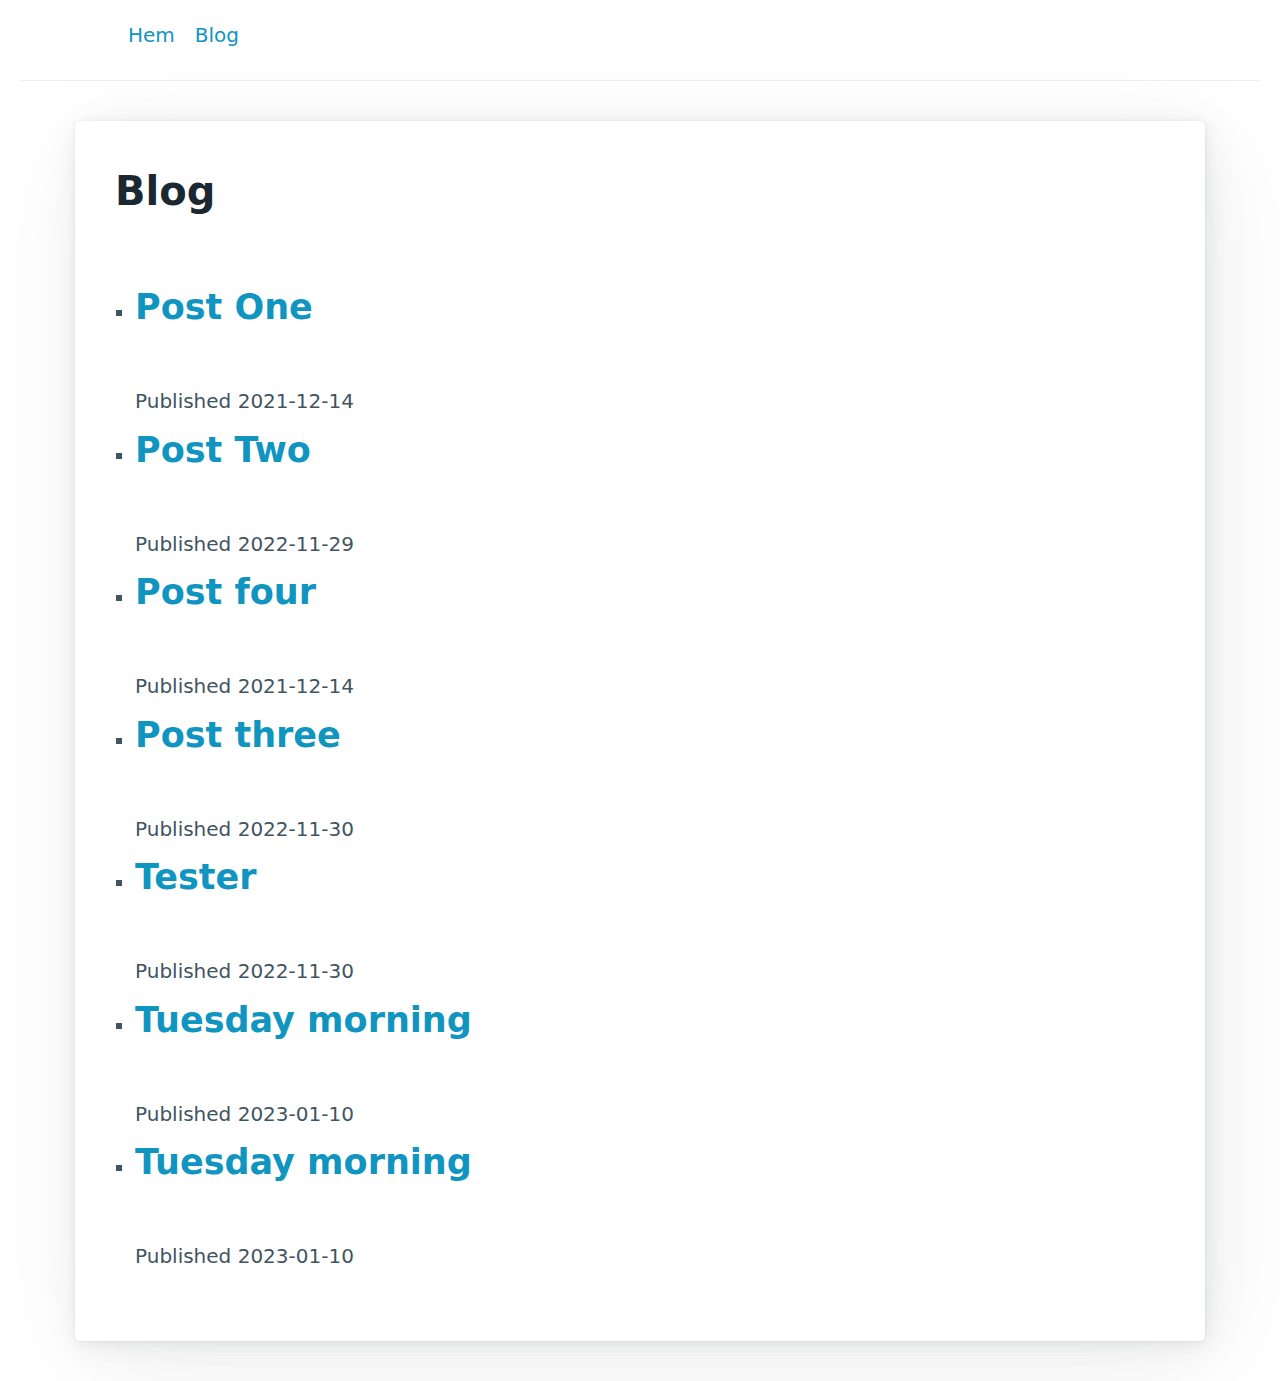
==== devblog.html @ b79d14ad "Deploying to gh-pages from @ Wabuuuu/Wabuuu@6d0a68a2edd0de5116f8c8593ff0d94d39f0c366 🚀" ====
<!DOCTYPE html>
<html lang="en">
	<head>
		<meta charset="utf-8" />
		<link rel="icon" href="./favicon.png" />
		<meta name="viewport" content="width=device-width" />
		<meta http-equiv="content-security-policy" content="">
		<link href="./_app/immutable/assets/_layout-8003c18b.css" rel="stylesheet">
		<link rel="modulepreload" href="./_app/immutable/start-99fe7136.js">
		<link rel="modulepreload" href="./_app/immutable/chunks/index-efcbbb00.js">
		<link rel="modulepreload" href="./_app/immutable/chunks/singletons-08392291.js">
		<link rel="modulepreload" href="./_app/immutable/chunks/preload-helper-41c905a7.js">
		<link rel="modulepreload" href="./_app/immutable/components/pages/_layout.svelte-f6925622.js">
		<link rel="modulepreload" href="./_app/immutable/modules/pages/_layout.js-9cbb603b.js">
		<link rel="modulepreload" href="./_app/immutable/chunks/_layout-da46b06b.js">
		<link rel="modulepreload" href="./_app/immutable/components/pages/devblog/_page.svelte-68536e87.js">
		<link rel="modulepreload" href="./_app/immutable/modules/pages/devblog/_page.js-4b271f59.js">
		<link rel="modulepreload" href="./_app/immutable/chunks/_page-80848ead.js"><!-- HEAD_svelte-1lc4dl3_START --><link rel="stylesheet" href="/pico.min.css"><style>nav {
      margin-left: 10%;
      margin-right: 10%;
    }
  </style><!-- HEAD_svelte-1lc4dl3_END -->
	</head>
	<body>
		<div style="display: contents">




<nav><ul><li><a href="/">Hem</a></li>
    <li><a href="/devblog">Blog</a></li></ul></nav>

<main class="container-fluid"><hr>

  <main class="container"><article><h1>Blog</h1>
  
  <ul><li><h2><a href="/devblog/1">Post One
          </a></h2>
        Published 2021-12-14
      </li><li><h2><a href="/devblog/2">Post Two
          </a></h2>
        Published 2022-11-29
      </li><li><h2><a href="/devblog/3">Post four
          </a></h2>
        Published 2021-12-14
      </li><li><h2><a href="/devblog/test">Post three
          </a></h2>
        Published 2022-11-30
      </li><li><h2><a href="/devblog/tester">Tester
          </a></h2>
        Published 2022-11-30
      </li><li><h2><a href="/devblog/tue_10_jan">Tuesday morning
          </a></h2>
        Published 2023-01-10
      </li><li><h2><a href="/devblog/tuesday_morning_10_jan">Tuesday morning
          </a></h2>
        Published 2023-01-10
      </li></ul></article></main></main>


		<script type="module" data-sveltekit-hydrate="132dlnh">
			import { start } from "./_app/immutable/start-99fe7136.js";

			start({
				env: {},
				paths: {"base":"","assets":""},
				target: document.querySelector('[data-sveltekit-hydrate="132dlnh"]').parentNode,
				version: "1673353065762",
				hydrate: {
					node_ids: [0, 3],
					data: [null,null],
					form: null
				}
			});
		</script>
	<script type="application/json" data-sveltekit-fetched data-url="/api/posts">{"status":200,"statusText":"","headers":{},"body":"[{\"meta\":{\"title\":\"Post One\",\"date\":\"2021-12-14\"},\"path\":\"1\"},{\"meta\":{\"title\":\"Post Two\",\"date\":\"2022-11-29\",\"count\":25,\"color\":\"cadetblue\",\"list\":[1,2,3,4,\"boo\"]},\"path\":\"2\"},{\"meta\":{\"title\":\"Post four\",\"date\":\"2021-12-14\"},\"path\":\"3\"},{\"meta\":{\"title\":\"Post three\",\"date\":\"2022-11-30\"},\"path\":\"test\"},{\"meta\":{\"title\":\"Tester\",\"date\":\"2022-11-30\"},\"path\":\"tester\"},{\"meta\":{\"title\":\"Tuesday morning\",\"date\":\"2023-01-10\"},\"path\":\"tue_10_jan\"},{\"meta\":{\"title\":\"Tuesday morning\",\"date\":\"2023-01-10\"},\"path\":\"tuesday_morning_10_jan\"}]"}</script></div>
	</body>
</html>
---- _app/immutable/assets/_layout-8003c18b.css ----
code[class*=language-],pre[class*=language-]{background:hsl(220,13%,18%);color:#abb2bf;text-shadow:0 1px rgba(0,0,0,.3);font-family:Fira Code,Fira Mono,Menlo,Consolas,DejaVu Sans Mono,monospace;direction:ltr;text-align:left;white-space:pre;word-spacing:normal;word-break:normal;line-height:1.5;-moz-tab-size:2;-o-tab-size:2;tab-size:2;-webkit-hyphens:none;-moz-hyphens:none;-ms-hyphens:none;hyphens:none}code[class*=language-]::-moz-selection,code[class*=language-] *::-moz-selection,pre[class*=language-] *::-moz-selection{background:hsl(220,13%,28%);color:inherit;text-shadow:none}code[class*=language-]::selection,code[class*=language-] *::selection,pre[class*=language-] *::selection{background:hsl(220,13%,28%);color:inherit;text-shadow:none}pre[class*=language-]{padding:1em;margin:.5em 0;overflow:auto;border-radius:.3em}:not(pre)>code[class*=language-]{padding:.2em .3em;border-radius:.3em;white-space:normal}@media print{code[class*=language-],pre[class*=language-]{text-shadow:none}}.token.comment,.token.prolog,.token.cdata{color:#5c6370}.token.doctype,.token.punctuation,.token.entity{color:#abb2bf}.token.attr-name,.token.class-name,.token.boolean,.token.constant,.token.number,.token.atrule{color:#d19a66}.token.keyword{color:#c678dd}.token.property,.token.tag,.token.symbol,.token.deleted,.token.important{color:#e06c75}.token.selector,.token.string,.token.char,.token.builtin,.token.inserted,.token.regex,.token.attr-value,.token.attr-value>.token.punctuation{color:#98c379}.token.variable,.token.operator,.token.function{color:#61afef}.token.url{color:#56b6c2}.token.attr-value>.token.punctuation.attr-equals,.token.special-attr>.token.attr-value>.token.value.css{color:#abb2bf}.language-css .token.selector{color:#e06c75}.language-css .token.property{color:#abb2bf}.language-css .token.function,.language-css .token.url>.token.function{color:#56b6c2}.language-css .token.url>.token.string.url{color:#98c379}.language-css .token.important,.language-css .token.atrule .token.rule,.language-javascript .token.operator{color:#c678dd}.language-javascript .token.template-string>.token.interpolation>.token.interpolation-punctuation.punctuation{color:#be5046}.language-json .token.operator{color:#abb2bf}.language-json .token.null.keyword{color:#d19a66}.language-markdown .token.url,.language-markdown .token.url>.token.operator,.language-markdown .token.url-reference.url>.token.string{color:#abb2bf}.language-markdown .token.url>.token.content{color:#61afef}.language-markdown .token.url>.token.url,.language-markdown .token.url-reference.url{color:#56b6c2}.language-markdown .token.blockquote.punctuation,.language-markdown .token.hr.punctuation{color:#5c6370;font-style:italic}.language-markdown .token.code-snippet{color:#98c379}.language-markdown .token.bold .token.content{color:#d19a66}.language-markdown .token.italic .token.content{color:#c678dd}.language-markdown .token.strike .token.content,.language-markdown .token.strike .token.punctuation,.language-markdown .token.list.punctuation,.language-markdown .token.title.important>.token.punctuation{color:#e06c75}.token.bold{font-weight:700}.token.comment,.token.italic{font-style:italic}.token.entity{cursor:help}.token.namespace{opacity:.8}.token.token.tab:not(:empty):before,.token.token.cr:before,.token.token.lf:before,.token.token.space:before{color:#abb2bf26;text-shadow:none}div.code-toolbar>.toolbar.toolbar>.toolbar-item{margin-right:.4em}div.code-toolbar>.toolbar.toolbar>.toolbar-item>button,div.code-toolbar>.toolbar.toolbar>.toolbar-item>a,div.code-toolbar>.toolbar.toolbar>.toolbar-item>span{background:hsl(220,13%,26%);color:#828997;padding:.1em .4em;border-radius:.3em}div.code-toolbar>.toolbar.toolbar>.toolbar-item>button:hover,div.code-toolbar>.toolbar.toolbar>.toolbar-item>button:focus,div.code-toolbar>.toolbar.toolbar>.toolbar-item>a:hover,div.code-toolbar>.toolbar.toolbar>.toolbar-item>a:focus,div.code-toolbar>.toolbar.toolbar>.toolbar-item>span:hover,div.code-toolbar>.toolbar.toolbar>.toolbar-item>span:focus{background:hsl(220,13%,28%);color:#abb2bf}.line-highlight.line-highlight{background:hsla(220,100%,80%,.04)}.line-highlight.line-highlight:before,.line-highlight.line-highlight[data-end]:after{background:hsl(220,13%,26%);color:#abb2bf;padding:.1em .6em;border-radius:.3em;box-shadow:0 2px #0003}pre[id].linkable-line-numbers.linkable-line-numbers span.line-numbers-rows>span:hover:before{background-color:#99bbff0a}.line-numbers.line-numbers .line-numbers-rows,.command-line .command-line-prompt{border-right-color:#abb2bf26}.line-numbers .line-numbers-rows>span:before,.command-line .command-line-prompt>span:before{color:#636d83}.rainbow-braces .token.token.punctuation.brace-level-1,.rainbow-braces .token.token.punctuation.brace-level-5,.rainbow-braces .token.token.punctuation.brace-level-9{color:#e06c75}.rainbow-braces .token.token.punctuation.brace-level-2,.rainbow-braces .token.token.punctuation.brace-level-6,.rainbow-braces .token.token.punctuation.brace-level-10{color:#98c379}.rainbow-braces .token.token.punctuation.brace-level-3,.rainbow-braces .token.token.punctuation.brace-level-7,.rainbow-braces .token.token.punctuation.brace-level-11{color:#61afef}.rainbow-braces .token.token.punctuation.brace-level-4,.rainbow-braces .token.token.punctuation.brace-level-8,.rainbow-braces .token.token.punctuation.brace-level-12{color:#c678dd}pre.diff-highlight>code .token.token.deleted:not(.prefix),pre>code.diff-highlight .token.token.deleted:not(.prefix){background-color:#ff526626}pre.diff-highlight>code .token.token.deleted:not(.prefix)::-moz-selection,pre.diff-highlight>code .token.token.deleted:not(.prefix) *::-moz-selection,pre>code.diff-highlight .token.token.deleted:not(.prefix)::-moz-selection,pre>code.diff-highlight .token.token.deleted:not(.prefix) *::-moz-selection{background-color:#fb566940}pre.diff-highlight>code .token.token.deleted:not(.prefix)::selection,pre.diff-highlight>code .token.token.deleted:not(.prefix) *::selection,pre>code.diff-highlight .token.token.deleted:not(.prefix)::selection,pre>code.diff-highlight .token.token.deleted:not(.prefix) *::selection{background-color:#fb566940}pre.diff-highlight>code .token.token.inserted:not(.prefix),pre>code.diff-highlight .token.token.inserted:not(.prefix){background-color:#1aff5b26}pre.diff-highlight>code .token.token.inserted:not(.prefix)::-moz-selection,pre.diff-highlight>code .token.token.inserted:not(.prefix) *::-moz-selection,pre>code.diff-highlight .token.token.inserted:not(.prefix)::-moz-selection,pre>code.diff-highlight .token.token.inserted:not(.prefix) *::-moz-selection{background-color:#38e06240}pre.diff-highlight>code .token.token.inserted:not(.prefix)::selection,pre.diff-highlight>code .token.token.inserted:not(.prefix) *::selection,pre>code.diff-highlight .token.token.inserted:not(.prefix)::selection,pre>code.diff-highlight .token.token.inserted:not(.prefix) *::selection{background-color:#38e06240}.prism-previewer.prism-previewer:before,.prism-previewer-gradient.prism-previewer-gradient div{border-color:#262931}.prism-previewer-color.prism-previewer-color:before,.prism-previewer-gradient.prism-previewer-gradient div,.prism-previewer-easing.prism-previewer-easing:before{border-radius:.3em}.prism-previewer.prism-previewer:after{border-top-color:#262931}.prism-previewer-flipped.prism-previewer-flipped.after{border-bottom-color:#262931}.prism-previewer-angle.prism-previewer-angle:before,.prism-previewer-time.prism-previewer-time:before,.prism-previewer-easing.prism-previewer-easing{background:hsl(219,13%,22%)}.prism-previewer-angle.prism-previewer-angle circle,.prism-previewer-time.prism-previewer-time circle{stroke:#abb2bf;stroke-opacity:1}.prism-previewer-easing.prism-previewer-easing circle,.prism-previewer-easing.prism-previewer-easing path,.prism-previewer-easing.prism-previewer-easing line{stroke:#abb2bf}.prism-previewer-easing.prism-previewer-easing circle{fill:transparent}
---- pico.min.css ----
@charset "UTF-8";/*!
 * Pico.css v1.5.6 (https://picocss.com)
 * Copyright 2019-2022 - Licensed under MIT
 */:root{--font-family:system-ui,-apple-system,"Segoe UI","Roboto","Ubuntu","Cantarell","Noto Sans",sans-serif,"Apple Color Emoji","Segoe UI Emoji","Segoe UI Symbol","Noto Color Emoji";--line-height:1.5;--font-weight:400;--font-size:16px;--border-radius:0.25rem;--border-width:1px;--outline-width:3px;--spacing:1rem;--typography-spacing-vertical:1.5rem;--block-spacing-vertical:calc(var(--spacing) * 2);--block-spacing-horizontal:var(--spacing);--grid-spacing-vertical:0;--grid-spacing-horizontal:var(--spacing);--form-element-spacing-vertical:0.75rem;--form-element-spacing-horizontal:1rem;--nav-element-spacing-vertical:1rem;--nav-element-spacing-horizontal:0.5rem;--nav-link-spacing-vertical:0.5rem;--nav-link-spacing-horizontal:0.5rem;--form-label-font-weight:var(--font-weight);--transition:0.2s ease-in-out;--modal-overlay-backdrop-filter:blur(0.25rem)}@media (min-width:576px){:root{--font-size:17px}}@media (min-width:768px){:root{--font-size:18px}}@media (min-width:992px){:root{--font-size:19px}}@media (min-width:1200px){:root{--font-size:20px}}@media (min-width:576px){body>footer,body>header,body>main,section{--block-spacing-vertical:calc(var(--spacing) * 2.5)}}@media (min-width:768px){body>footer,body>header,body>main,section{--block-spacing-vertical:calc(var(--spacing) * 3)}}@media (min-width:992px){body>footer,body>header,body>main,section{--block-spacing-vertical:calc(var(--spacing) * 3.5)}}@media (min-width:1200px){body>footer,body>header,body>main,section{--block-spacing-vertical:calc(var(--spacing) * 4)}}@media (min-width:576px){article{--block-spacing-horizontal:calc(var(--spacing) * 1.25)}}@media (min-width:768px){article{--block-spacing-horizontal:calc(var(--spacing) * 1.5)}}@media (min-width:992px){article{--block-spacing-horizontal:calc(var(--spacing) * 1.75)}}@media (min-width:1200px){article{--block-spacing-horizontal:calc(var(--spacing) * 2)}}dialog>article{--block-spacing-vertical:calc(var(--spacing) * 2);--block-spacing-horizontal:var(--spacing)}@media (min-width:576px){dialog>article{--block-spacing-vertical:calc(var(--spacing) * 2.5);--block-spacing-horizontal:calc(var(--spacing) * 1.25)}}@media (min-width:768px){dialog>article{--block-spacing-vertical:calc(var(--spacing) * 3);--block-spacing-horizontal:calc(var(--spacing) * 1.5)}}a{--text-decoration:none}a.contrast,a.secondary{--text-decoration:underline}small{--font-size:0.875em}h1,h2,h3,h4,h5,h6{--font-weight:700}h1{--font-size:2rem;--typography-spacing-vertical:3rem}h2{--font-size:1.75rem;--typography-spacing-vertical:2.625rem}h3{--font-size:1.5rem;--typography-spacing-vertical:2.25rem}h4{--font-size:1.25rem;--typography-spacing-vertical:1.874rem}h5{--font-size:1.125rem;--typography-spacing-vertical:1.6875rem}[type=checkbox],[type=radio]{--border-width:2px}[type=checkbox][role=switch]{--border-width:3px}tfoot td,tfoot th,thead td,thead th{--border-width:3px}:not(thead,tfoot)>*>td{--font-size:0.875em}code,kbd,pre,samp{--font-family:"Menlo","Consolas","Roboto Mono","Ubuntu Monospace","Noto Mono","Oxygen Mono","Liberation Mono",monospace,"Apple Color Emoji","Segoe UI Emoji","Segoe UI Symbol","Noto Color Emoji"}kbd{--font-weight:bolder}:root:not([data-theme=dark]),[data-theme=light]{--background-color:#fff;--color:hsl(205deg, 20%, 32%);--h1-color:hsl(205deg, 30%, 15%);--h2-color:#24333e;--h3-color:hsl(205deg, 25%, 23%);--h4-color:#374956;--h5-color:hsl(205deg, 20%, 32%);--h6-color:#4d606d;--muted-color:hsl(205deg, 10%, 50%);--muted-border-color:hsl(205deg, 20%, 94%);--primary:hsl(195deg, 85%, 41%);--primary-hover:hsl(195deg, 90%, 32%);--primary-focus:rgba(16, 149, 193, 0.125);--primary-inverse:#fff;--secondary:hsl(205deg, 15%, 41%);--secondary-hover:hsl(205deg, 20%, 32%);--secondary-focus:rgba(89, 107, 120, 0.125);--secondary-inverse:#fff;--contrast:hsl(205deg, 30%, 15%);--contrast-hover:#000;--contrast-focus:rgba(89, 107, 120, 0.125);--contrast-inverse:#fff;--mark-background-color:#fff2ca;--mark-color:#543a26;--ins-color:#388e3c;--del-color:#c62828;--blockquote-border-color:var(--muted-border-color);--blockquote-footer-color:var(--muted-color);--button-box-shadow:0 0 0 rgba(0, 0, 0, 0);--button-hover-box-shadow:0 0 0 rgba(0, 0, 0, 0);--form-element-background-color:transparent;--form-element-border-color:hsl(205deg, 14%, 68%);--form-element-color:var(--color);--form-element-placeholder-color:var(--muted-color);--form-element-active-background-color:transparent;--form-element-active-border-color:var(--primary);--form-element-focus-color:var(--primary-focus);--form-element-disabled-background-color:hsl(205deg, 18%, 86%);--form-element-disabled-border-color:hsl(205deg, 14%, 68%);--form-element-disabled-opacity:0.5;--form-element-invalid-border-color:#c62828;--form-element-invalid-active-border-color:#d32f2f;--form-element-invalid-focus-color:rgba(211, 47, 47, 0.125);--form-element-valid-border-color:#388e3c;--form-element-valid-active-border-color:#43a047;--form-element-valid-focus-color:rgba(67, 160, 71, 0.125);--switch-background-color:hsl(205deg, 16%, 77%);--switch-color:var(--primary-inverse);--switch-checked-background-color:var(--primary);--range-border-color:hsl(205deg, 18%, 86%);--range-active-border-color:hsl(205deg, 16%, 77%);--range-thumb-border-color:var(--background-color);--range-thumb-color:var(--secondary);--range-thumb-hover-color:var(--secondary-hover);--range-thumb-active-color:var(--primary);--table-border-color:var(--muted-border-color);--table-row-stripped-background-color:#f6f8f9;--code-background-color:hsl(205deg, 20%, 94%);--code-color:var(--muted-color);--code-kbd-background-color:var(--contrast);--code-kbd-color:var(--contrast-inverse);--code-tag-color:hsl(330deg, 40%, 50%);--code-property-color:hsl(185deg, 40%, 40%);--code-value-color:hsl(40deg, 20%, 50%);--code-comment-color:hsl(205deg, 14%, 68%);--accordion-border-color:var(--muted-border-color);--accordion-close-summary-color:var(--color);--accordion-open-summary-color:var(--muted-color);--card-background-color:var(--background-color);--card-border-color:var(--muted-border-color);--card-box-shadow:0.0145rem 0.029rem 0.174rem rgba(27, 40, 50, 0.01698),0.0335rem 0.067rem 0.402rem rgba(27, 40, 50, 0.024),0.0625rem 0.125rem 0.75rem rgba(27, 40, 50, 0.03),0.1125rem 0.225rem 1.35rem rgba(27, 40, 50, 0.036),0.2085rem 0.417rem 2.502rem rgba(27, 40, 50, 0.04302),0.5rem 1rem 6rem rgba(27, 40, 50, 0.06),0 0 0 0.0625rem rgba(27, 40, 50, 0.015);--card-sectionning-background-color:#fbfbfc;--dropdown-background-color:#fbfbfc;--dropdown-border-color:#e1e6eb;--dropdown-box-shadow:var(--card-box-shadow);--dropdown-color:var(--color);--dropdown-hover-background-color:hsl(205deg, 20%, 94%);--modal-overlay-background-color:rgba(213, 220, 226, 0.7);--progress-background-color:hsl(205deg, 18%, 86%);--progress-color:var(--primary);--loading-spinner-opacity:0.5;--tooltip-background-color:var(--contrast);--tooltip-color:var(--contrast-inverse);--icon-checkbox:url("data:image/svg+xml,%3Csvg xmlns='http://www.w3.org/2000/svg' width='24' height='24' viewBox='0 0 24 24' fill='none' stroke='rgb(255, 255, 255)' stroke-width='4' stroke-linecap='round' stroke-linejoin='round'%3E%3Cpolyline points='20 6 9 17 4 12'%3E%3C/polyline%3E%3C/svg%3E");--icon-chevron:url("data:image/svg+xml,%3Csvg xmlns='http://www.w3.org/2000/svg' width='24' height='24' viewBox='0 0 24 24' fill='none' stroke='rgb(65, 84, 98)' stroke-width='2' stroke-linecap='round' stroke-linejoin='round'%3E%3Cpolyline points='6 9 12 15 18 9'%3E%3C/polyline%3E%3C/svg%3E");--icon-chevron-button:url("data:image/svg+xml,%3Csvg xmlns='http://www.w3.org/2000/svg' width='24' height='24' viewBox='0 0 24 24' fill='none' stroke='rgb(255, 255, 255)' stroke-width='2' stroke-linecap='round' stroke-linejoin='round'%3E%3Cpolyline points='6 9 12 15 18 9'%3E%3C/polyline%3E%3C/svg%3E");--icon-chevron-button-inverse:url("data:image/svg+xml,%3Csvg xmlns='http://www.w3.org/2000/svg' width='24' height='24' viewBox='0 0 24 24' fill='none' stroke='rgb(255, 255, 255)' stroke-width='2' stroke-linecap='round' stroke-linejoin='round'%3E%3Cpolyline points='6 9 12 15 18 9'%3E%3C/polyline%3E%3C/svg%3E");--icon-close:url("data:image/svg+xml,%3Csvg xmlns='http://www.w3.org/2000/svg' width='24' height='24' viewBox='0 0 24 24' fill='none' stroke='rgb(115, 130, 140)' stroke-width='4' stroke-linecap='round' stroke-linejoin='round'%3E%3Cline x1='18' y1='6' x2='6' y2='18'%3E%3C/line%3E%3Cline x1='6' y1='6' x2='18' y2='18'%3E%3C/line%3E%3C/svg%3E");--icon-date:url("data:image/svg+xml,%3Csvg xmlns='http://www.w3.org/2000/svg' width='24' height='24' viewBox='0 0 24 24' fill='none' stroke='rgb(65, 84, 98)' stroke-width='2' stroke-linecap='round' stroke-linejoin='round'%3E%3Crect x='3' y='4' width='18' height='18' rx='2' ry='2'%3E%3C/rect%3E%3Cline x1='16' y1='2' x2='16' y2='6'%3E%3C/line%3E%3Cline x1='8' y1='2' x2='8' y2='6'%3E%3C/line%3E%3Cline x1='3' y1='10' x2='21' y2='10'%3E%3C/line%3E%3C/svg%3E");--icon-invalid:url("data:image/svg+xml,%3Csvg xmlns='http://www.w3.org/2000/svg' width='24' height='24' viewBox='0 0 24 24' fill='none' stroke='rgb(198, 40, 40)' stroke-width='2' stroke-linecap='round' stroke-linejoin='round'%3E%3Ccircle cx='12' cy='12' r='10'%3E%3C/circle%3E%3Cline x1='12' y1='8' x2='12' y2='12'%3E%3C/line%3E%3Cline x1='12' y1='16' x2='12.01' y2='16'%3E%3C/line%3E%3C/svg%3E");--icon-minus:url("data:image/svg+xml,%3Csvg xmlns='http://www.w3.org/2000/svg' width='24' height='24' viewBox='0 0 24 24' fill='none' stroke='rgb(255, 255, 255)' stroke-width='4' stroke-linecap='round' stroke-linejoin='round'%3E%3Cline x1='5' y1='12' x2='19' y2='12'%3E%3C/line%3E%3C/svg%3E");--icon-search:url("data:image/svg+xml,%3Csvg xmlns='http://www.w3.org/2000/svg' width='24' height='24' viewBox='0 0 24 24' fill='none' stroke='rgb(65, 84, 98)' stroke-width='2' stroke-linecap='round' stroke-linejoin='round'%3E%3Ccircle cx='11' cy='11' r='8'%3E%3C/circle%3E%3Cline x1='21' y1='21' x2='16.65' y2='16.65'%3E%3C/line%3E%3C/svg%3E");--icon-time:url("data:image/svg+xml,%3Csvg xmlns='http://www.w3.org/2000/svg' width='24' height='24' viewBox='0 0 24 24' fill='none' stroke='rgb(65, 84, 98)' stroke-width='2' stroke-linecap='round' stroke-linejoin='round'%3E%3Ccircle cx='12' cy='12' r='10'%3E%3C/circle%3E%3Cpolyline points='12 6 12 12 16 14'%3E%3C/polyline%3E%3C/svg%3E");--icon-valid:url("data:image/svg+xml,%3Csvg xmlns='http://www.w3.org/2000/svg' width='24' height='24' viewBox='0 0 24 24' fill='none' stroke='rgb(56, 142, 60)' stroke-width='3' stroke-linecap='round' stroke-linejoin='round'%3E%3Cpolyline points='20 6 9 17 4 12'%3E%3C/polyline%3E%3C/svg%3E");color-scheme:light}@media only screen and (prefers-color-scheme:dark){:root:not([data-theme=light]){--background-color:#11191f;--color:hsl(205deg, 16%, 77%);--h1-color:hsl(205deg, 20%, 94%);--h2-color:#e1e6eb;--h3-color:hsl(205deg, 18%, 86%);--h4-color:#c8d1d8;--h5-color:hsl(205deg, 16%, 77%);--h6-color:#afbbc4;--muted-color:hsl(205deg, 10%, 50%);--muted-border-color:#1f2d38;--primary:hsl(195deg, 85%, 41%);--primary-hover:hsl(195deg, 80%, 50%);--primary-focus:rgba(16, 149, 193, 0.25);--primary-inverse:#fff;--secondary:hsl(205deg, 15%, 41%);--secondary-hover:hsl(205deg, 10%, 50%);--secondary-focus:rgba(115, 130, 140, 0.25);--secondary-inverse:#fff;--contrast:hsl(205deg, 20%, 94%);--contrast-hover:#fff;--contrast-focus:rgba(115, 130, 140, 0.25);--contrast-inverse:#000;--mark-background-color:#d1c284;--mark-color:#11191f;--ins-color:#388e3c;--del-color:#c62828;--blockquote-border-color:var(--muted-border-color);--blockquote-footer-color:var(--muted-color);--button-box-shadow:0 0 0 rgba(0, 0, 0, 0);--button-hover-box-shadow:0 0 0 rgba(0, 0, 0, 0);--form-element-background-color:#11191f;--form-element-border-color:#374956;--form-element-color:var(--color);--form-element-placeholder-color:var(--muted-color);--form-element-active-background-color:var(--form-element-background-color);--form-element-active-border-color:var(--primary);--form-element-focus-color:var(--primary-focus);--form-element-disabled-background-color:hsl(205deg, 25%, 23%);--form-element-disabled-border-color:hsl(205deg, 20%, 32%);--form-element-disabled-opacity:0.5;--form-element-invalid-border-color:#b71c1c;--form-element-invalid-active-border-color:#c62828;--form-element-invalid-focus-color:rgba(198, 40, 40, 0.25);--form-element-valid-border-color:#2e7d32;--form-element-valid-active-border-color:#388e3c;--form-element-valid-focus-color:rgba(56, 142, 60, 0.25);--switch-background-color:#374956;--switch-color:var(--primary-inverse);--switch-checked-background-color:var(--primary);--range-border-color:#24333e;--range-active-border-color:hsl(205deg, 25%, 23%);--range-thumb-border-color:var(--background-color);--range-thumb-color:var(--secondary);--range-thumb-hover-color:var(--secondary-hover);--range-thumb-active-color:var(--primary);--table-border-color:var(--muted-border-color);--table-row-stripped-background-color:rgba(115, 130, 140, 0.05);--code-background-color:#18232c;--code-color:var(--muted-color);--code-kbd-background-color:var(--contrast);--code-kbd-color:var(--contrast-inverse);--code-tag-color:hsl(330deg, 30%, 50%);--code-property-color:hsl(185deg, 30%, 50%);--code-value-color:hsl(40deg, 10%, 50%);--code-comment-color:#4d606d;--accordion-border-color:var(--muted-border-color);--accordion-active-summary-color:var(--primary);--accordion-close-summary-color:var(--color);--accordion-open-summary-color:var(--muted-color);--card-background-color:#141e26;--card-border-color:var(--card-background-color);--card-box-shadow:0.0145rem 0.029rem 0.174rem rgba(0, 0, 0, 0.01698),0.0335rem 0.067rem 0.402rem rgba(0, 0, 0, 0.024),0.0625rem 0.125rem 0.75rem rgba(0, 0, 0, 0.03),0.1125rem 0.225rem 1.35rem rgba(0, 0, 0, 0.036),0.2085rem 0.417rem 2.502rem rgba(0, 0, 0, 0.04302),0.5rem 1rem 6rem rgba(0, 0, 0, 0.06),0 0 0 0.0625rem rgba(0, 0, 0, 0.015);--card-sectionning-background-color:#18232c;--dropdown-background-color:hsl(205deg, 30%, 15%);--dropdown-border-color:#24333e;--dropdown-box-shadow:var(--card-box-shadow);--dropdown-color:var(--color);--dropdown-hover-background-color:rgba(36, 51, 62, 0.75);--modal-overlay-background-color:rgba(36, 51, 62, 0.8);--progress-background-color:#24333e;--progress-color:var(--primary);--loading-spinner-opacity:0.5;--tooltip-background-color:var(--contrast);--tooltip-color:var(--contrast-inverse);--icon-checkbox:url("data:image/svg+xml,%3Csvg xmlns='http://www.w3.org/2000/svg' width='24' height='24' viewBox='0 0 24 24' fill='none' stroke='rgb(255, 255, 255)' stroke-width='4' stroke-linecap='round' stroke-linejoin='round'%3E%3Cpolyline points='20 6 9 17 4 12'%3E%3C/polyline%3E%3C/svg%3E");--icon-chevron:url("data:image/svg+xml,%3Csvg xmlns='http://www.w3.org/2000/svg' width='24' height='24' viewBox='0 0 24 24' fill='none' stroke='rgb(162, 175, 185)' stroke-width='2' stroke-linecap='round' stroke-linejoin='round'%3E%3Cpolyline points='6 9 12 15 18 9'%3E%3C/polyline%3E%3C/svg%3E");--icon-chevron-button:url("data:image/svg+xml,%3Csvg xmlns='http://www.w3.org/2000/svg' width='24' height='24' viewBox='0 0 24 24' fill='none' stroke='rgb(255, 255, 255)' stroke-width='2' stroke-linecap='round' stroke-linejoin='round'%3E%3Cpolyline points='6 9 12 15 18 9'%3E%3C/polyline%3E%3C/svg%3E");--icon-chevron-button-inverse:url("data:image/svg+xml,%3Csvg xmlns='http://www.w3.org/2000/svg' width='24' height='24' viewBox='0 0 24 24' fill='none' stroke='rgb(0, 0, 0)' stroke-width='2' stroke-linecap='round' stroke-linejoin='round'%3E%3Cpolyline points='6 9 12 15 18 9'%3E%3C/polyline%3E%3C/svg%3E");--icon-close:url("data:image/svg+xml,%3Csvg xmlns='http://www.w3.org/2000/svg' width='24' height='24' viewBox='0 0 24 24' fill='none' stroke='rgb(115, 130, 140)' stroke-width='4' stroke-linecap='round' stroke-linejoin='round'%3E%3Cline x1='18' y1='6' x2='6' y2='18'%3E%3C/line%3E%3Cline x1='6' y1='6' x2='18' y2='18'%3E%3C/line%3E%3C/svg%3E");--icon-date:url("data:image/svg+xml,%3Csvg xmlns='http://www.w3.org/2000/svg' width='24' height='24' viewBox='0 0 24 24' fill='none' stroke='rgb(162, 175, 185)' stroke-width='2' stroke-linecap='round' stroke-linejoin='round'%3E%3Crect x='3' y='4' width='18' height='18' rx='2' ry='2'%3E%3C/rect%3E%3Cline x1='16' y1='2' x2='16' y2='6'%3E%3C/line%3E%3Cline x1='8' y1='2' x2='8' y2='6'%3E%3C/line%3E%3Cline x1='3' y1='10' x2='21' y2='10'%3E%3C/line%3E%3C/svg%3E");--icon-invalid:url("data:image/svg+xml,%3Csvg xmlns='http://www.w3.org/2000/svg' width='24' height='24' viewBox='0 0 24 24' fill='none' stroke='rgb(183, 28, 28)' stroke-width='2' stroke-linecap='round' stroke-linejoin='round'%3E%3Ccircle cx='12' cy='12' r='10'%3E%3C/circle%3E%3Cline x1='12' y1='8' x2='12' y2='12'%3E%3C/line%3E%3Cline x1='12' y1='16' x2='12.01' y2='16'%3E%3C/line%3E%3C/svg%3E");--icon-minus:url("data:image/svg+xml,%3Csvg xmlns='http://www.w3.org/2000/svg' width='24' height='24' viewBox='0 0 24 24' fill='none' stroke='rgb(255, 255, 255)' stroke-width='4' stroke-linecap='round' stroke-linejoin='round'%3E%3Cline x1='5' y1='12' x2='19' y2='12'%3E%3C/line%3E%3C/svg%3E");--icon-search:url("data:image/svg+xml,%3Csvg xmlns='http://www.w3.org/2000/svg' width='24' height='24' viewBox='0 0 24 24' fill='none' stroke='rgb(162, 175, 185)' stroke-width='2' stroke-linecap='round' stroke-linejoin='round'%3E%3Ccircle cx='11' cy='11' r='8'%3E%3C/circle%3E%3Cline x1='21' y1='21' x2='16.65' y2='16.65'%3E%3C/line%3E%3C/svg%3E");--icon-time:url("data:image/svg+xml,%3Csvg xmlns='http://www.w3.org/2000/svg' width='24' height='24' viewBox='0 0 24 24' fill='none' stroke='rgb(162, 175, 185)' stroke-width='2' stroke-linecap='round' stroke-linejoin='round'%3E%3Ccircle cx='12' cy='12' r='10'%3E%3C/circle%3E%3Cpolyline points='12 6 12 12 16 14'%3E%3C/polyline%3E%3C/svg%3E");--icon-valid:url("data:image/svg+xml,%3Csvg xmlns='http://www.w3.org/2000/svg' width='24' height='24' viewBox='0 0 24 24' fill='none' stroke='rgb(46, 125, 50)' stroke-width='3' stroke-linecap='round' stroke-linejoin='round'%3E%3Cpolyline points='20 6 9 17 4 12'%3E%3C/polyline%3E%3C/svg%3E");color-scheme:dark}}[data-theme=dark]{--background-color:#11191f;--color:hsl(205deg, 16%, 77%);--h1-color:hsl(205deg, 20%, 94%);--h2-color:#e1e6eb;--h3-color:hsl(205deg, 18%, 86%);--h4-color:#c8d1d8;--h5-color:hsl(205deg, 16%, 77%);--h6-color:#afbbc4;--muted-color:hsl(205deg, 10%, 50%);--muted-border-color:#1f2d38;--primary:hsl(195deg, 85%, 41%);--primary-hover:hsl(195deg, 80%, 50%);--primary-focus:rgba(16, 149, 193, 0.25);--primary-inverse:#fff;--secondary:hsl(205deg, 15%, 41%);--secondary-hover:hsl(205deg, 10%, 50%);--secondary-focus:rgba(115, 130, 140, 0.25);--secondary-inverse:#fff;--contrast:hsl(205deg, 20%, 94%);--contrast-hover:#fff;--contrast-focus:rgba(115, 130, 140, 0.25);--contrast-inverse:#000;--mark-background-color:#d1c284;--mark-color:#11191f;--ins-color:#388e3c;--del-color:#c62828;--blockquote-border-color:var(--muted-border-color);--blockquote-footer-color:var(--muted-color);--button-box-shadow:0 0 0 rgba(0, 0, 0, 0);--button-hover-box-shadow:0 0 0 rgba(0, 0, 0, 0);--form-element-background-color:#11191f;--form-element-border-color:#374956;--form-element-color:var(--color);--form-element-placeholder-color:var(--muted-color);--form-element-active-background-color:var(--form-element-background-color);--form-element-active-border-color:var(--primary);--form-element-focus-color:var(--primary-focus);--form-element-disabled-background-color:hsl(205deg, 25%, 23%);--form-element-disabled-border-color:hsl(205deg, 20%, 32%);--form-element-disabled-opacity:0.5;--form-element-invalid-border-color:#b71c1c;--form-element-invalid-active-border-color:#c62828;--form-element-invalid-focus-color:rgba(198, 40, 40, 0.25);--form-element-valid-border-color:#2e7d32;--form-element-valid-active-border-color:#388e3c;--form-element-valid-focus-color:rgba(56, 142, 60, 0.25);--switch-background-color:#374956;--switch-color:var(--primary-inverse);--switch-checked-background-color:var(--primary);--range-border-color:#24333e;--range-active-border-color:hsl(205deg, 25%, 23%);--range-thumb-border-color:var(--background-color);--range-thumb-color:var(--secondary);--range-thumb-hover-color:var(--secondary-hover);--range-thumb-active-color:var(--primary);--table-border-color:var(--muted-border-color);--table-row-stripped-background-color:rgba(115, 130, 140, 0.05);--code-background-color:#18232c;--code-color:var(--muted-color);--code-kbd-background-color:var(--contrast);--code-kbd-color:var(--contrast-inverse);--code-tag-color:hsl(330deg, 30%, 50%);--code-property-color:hsl(185deg, 30%, 50%);--code-value-color:hsl(40deg, 10%, 50%);--code-comment-color:#4d606d;--accordion-border-color:var(--muted-border-color);--accordion-active-summary-color:var(--primary);--accordion-close-summary-color:var(--color);--accordion-open-summary-color:var(--muted-color);--card-background-color:#141e26;--card-border-color:var(--card-background-color);--card-box-shadow:0.0145rem 0.029rem 0.174rem rgba(0, 0, 0, 0.01698),0.0335rem 0.067rem 0.402rem rgba(0, 0, 0, 0.024),0.0625rem 0.125rem 0.75rem rgba(0, 0, 0, 0.03),0.1125rem 0.225rem 1.35rem rgba(0, 0, 0, 0.036),0.2085rem 0.417rem 2.502rem rgba(0, 0, 0, 0.04302),0.5rem 1rem 6rem rgba(0, 0, 0, 0.06),0 0 0 0.0625rem rgba(0, 0, 0, 0.015);--card-sectionning-background-color:#18232c;--dropdown-background-color:hsl(205deg, 30%, 15%);--dropdown-border-color:#24333e;--dropdown-box-shadow:var(--card-box-shadow);--dropdown-color:var(--color);--dropdown-hover-background-color:rgba(36, 51, 62, 0.75);--modal-overlay-background-color:rgba(36, 51, 62, 0.8);--progress-background-color:#24333e;--progress-color:var(--primary);--loading-spinner-opacity:0.5;--tooltip-background-color:var(--contrast);--tooltip-color:var(--contrast-inverse);--icon-checkbox:url("data:image/svg+xml,%3Csvg xmlns='http://www.w3.org/2000/svg' width='24' height='24' viewBox='0 0 24 24' fill='none' stroke='rgb(255, 255, 255)' stroke-width='4' stroke-linecap='round' stroke-linejoin='round'%3E%3Cpolyline points='20 6 9 17 4 12'%3E%3C/polyline%3E%3C/svg%3E");--icon-chevron:url("data:image/svg+xml,%3Csvg xmlns='http://www.w3.org/2000/svg' width='24' height='24' viewBox='0 0 24 24' fill='none' stroke='rgb(162, 175, 185)' stroke-width='2' stroke-linecap='round' stroke-linejoin='round'%3E%3Cpolyline points='6 9 12 15 18 9'%3E%3C/polyline%3E%3C/svg%3E");--icon-chevron-button:url("data:image/svg+xml,%3Csvg xmlns='http://www.w3.org/2000/svg' width='24' height='24' viewBox='0 0 24 24' fill='none' stroke='rgb(255, 255, 255)' stroke-width='2' stroke-linecap='round' stroke-linejoin='round'%3E%3Cpolyline points='6 9 12 15 18 9'%3E%3C/polyline%3E%3C/svg%3E");--icon-chevron-button-inverse:url("data:image/svg+xml,%3Csvg xmlns='http://www.w3.org/2000/svg' width='24' height='24' viewBox='0 0 24 24' fill='none' stroke='rgb(0, 0, 0)' stroke-width='2' stroke-linecap='round' stroke-linejoin='round'%3E%3Cpolyline points='6 9 12 15 18 9'%3E%3C/polyline%3E%3C/svg%3E");--icon-close:url("data:image/svg+xml,%3Csvg xmlns='http://www.w3.org/2000/svg' width='24' height='24' viewBox='0 0 24 24' fill='none' stroke='rgb(115, 130, 140)' stroke-width='4' stroke-linecap='round' stroke-linejoin='round'%3E%3Cline x1='18' y1='6' x2='6' y2='18'%3E%3C/line%3E%3Cline x1='6' y1='6' x2='18' y2='18'%3E%3C/line%3E%3C/svg%3E");--icon-date:url("data:image/svg+xml,%3Csvg xmlns='http://www.w3.org/2000/svg' width='24' height='24' viewBox='0 0 24 24' fill='none' stroke='rgb(162, 175, 185)' stroke-width='2' stroke-linecap='round' stroke-linejoin='round'%3E%3Crect x='3' y='4' width='18' height='18' rx='2' ry='2'%3E%3C/rect%3E%3Cline x1='16' y1='2' x2='16' y2='6'%3E%3C/line%3E%3Cline x1='8' y1='2' x2='8' y2='6'%3E%3C/line%3E%3Cline x1='3' y1='10' x2='21' y2='10'%3E%3C/line%3E%3C/svg%3E");--icon-invalid:url("data:image/svg+xml,%3Csvg xmlns='http://www.w3.org/2000/svg' width='24' height='24' viewBox='0 0 24 24' fill='none' stroke='rgb(183, 28, 28)' stroke-width='2' stroke-linecap='round' stroke-linejoin='round'%3E%3Ccircle cx='12' cy='12' r='10'%3E%3C/circle%3E%3Cline x1='12' y1='8' x2='12' y2='12'%3E%3C/line%3E%3Cline x1='12' y1='16' x2='12.01' y2='16'%3E%3C/line%3E%3C/svg%3E");--icon-minus:url("data:image/svg+xml,%3Csvg xmlns='http://www.w3.org/2000/svg' width='24' height='24' viewBox='0 0 24 24' fill='none' stroke='rgb(255, 255, 255)' stroke-width='4' stroke-linecap='round' stroke-linejoin='round'%3E%3Cline x1='5' y1='12' x2='19' y2='12'%3E%3C/line%3E%3C/svg%3E");--icon-search:url("data:image/svg+xml,%3Csvg xmlns='http://www.w3.org/2000/svg' width='24' height='24' viewBox='0 0 24 24' fill='none' stroke='rgb(162, 175, 185)' stroke-width='2' stroke-linecap='round' stroke-linejoin='round'%3E%3Ccircle cx='11' cy='11' r='8'%3E%3C/circle%3E%3Cline x1='21' y1='21' x2='16.65' y2='16.65'%3E%3C/line%3E%3C/svg%3E");--icon-time:url("data:image/svg+xml,%3Csvg xmlns='http://www.w3.org/2000/svg' width='24' height='24' viewBox='0 0 24 24' fill='none' stroke='rgb(162, 175, 185)' stroke-width='2' stroke-linecap='round' stroke-linejoin='round'%3E%3Ccircle cx='12' cy='12' r='10'%3E%3C/circle%3E%3Cpolyline points='12 6 12 12 16 14'%3E%3C/polyline%3E%3C/svg%3E");--icon-valid:url("data:image/svg+xml,%3Csvg xmlns='http://www.w3.org/2000/svg' width='24' height='24' viewBox='0 0 24 24' fill='none' stroke='rgb(46, 125, 50)' stroke-width='3' stroke-linecap='round' stroke-linejoin='round'%3E%3Cpolyline points='20 6 9 17 4 12'%3E%3C/polyline%3E%3C/svg%3E");color-scheme:dark}[type=checkbox],[type=radio],[type=range],progress{accent-color:var(--primary)}*,::after,::before{box-sizing:border-box;background-repeat:no-repeat}::after,::before{text-decoration:inherit;vertical-align:inherit}:where(:root){-webkit-tap-highlight-color:transparent;-webkit-text-size-adjust:100%;-moz-text-size-adjust:100%;text-size-adjust:100%;background-color:var(--background-color);color:var(--color);font-weight:var(--font-weight);font-size:var(--font-size);line-height:var(--line-height);font-family:var(--font-family);text-rendering:optimizeLegibility;overflow-wrap:break-word;cursor:default;-moz-tab-size:4;-o-tab-size:4;tab-size:4}main{display:block}body{width:100%;margin:0}body>footer,body>header,body>main{width:100%;margin-right:auto;margin-left:auto;padding:var(--block-spacing-vertical) 0}.container,.container-fluid{width:100%;margin-right:auto;margin-left:auto;padding-right:var(--spacing);padding-left:var(--spacing)}@media (min-width:576px){.container{max-width:510px;padding-right:0;padding-left:0}}@media (min-width:768px){.container{max-width:700px}}@media (min-width:992px){.container{max-width:920px}}@media (min-width:1200px){.container{max-width:1130px}}section{margin-bottom:var(--block-spacing-vertical)}.grid{grid-column-gap:var(--grid-spacing-horizontal);grid-row-gap:var(--grid-spacing-vertical);display:grid;grid-template-columns:1fr;margin:0}@media (min-width:992px){.grid{grid-template-columns:repeat(auto-fit,minmax(0%,1fr))}}.grid>*{min-width:0}figure{display:block;margin:0;padding:0;overflow-x:auto}figure figcaption{padding:calc(var(--spacing) * .5) 0;color:var(--muted-color)}b,strong{font-weight:bolder}sub,sup{position:relative;font-size:.75em;line-height:0;vertical-align:baseline}sub{bottom:-.25em}sup{top:-.5em}address,blockquote,dl,figure,form,ol,p,pre,table,ul{margin-top:0;margin-bottom:var(--typography-spacing-vertical);color:var(--color);font-style:normal;font-weight:var(--font-weight);font-size:var(--font-size)}[role=link],a{--color:var(--primary);--background-color:transparent;outline:0;background-color:var(--background-color);color:var(--color);-webkit-text-decoration:var(--text-decoration);text-decoration:var(--text-decoration);transition:background-color var(--transition),color var(--transition),box-shadow var(--transition),-webkit-text-decoration var(--transition);transition:background-color var(--transition),color var(--transition),text-decoration var(--transition),box-shadow var(--transition);transition:background-color var(--transition),color var(--transition),text-decoration var(--transition),box-shadow var(--transition),-webkit-text-decoration var(--transition)}[role=link]:is([aria-current],:hover,:active,:focus),a:is([aria-current],:hover,:active,:focus){--color:var(--primary-hover);--text-decoration:underline}[role=link]:focus,a:focus{--background-color:var(--primary-focus)}[role=link].secondary,a.secondary{--color:var(--secondary)}[role=link].secondary:is([aria-current],:hover,:active,:focus),a.secondary:is([aria-current],:hover,:active,:focus){--color:var(--secondary-hover)}[role=link].secondary:focus,a.secondary:focus{--background-color:var(--secondary-focus)}[role=link].contrast,a.contrast{--color:var(--contrast)}[role=link].contrast:is([aria-current],:hover,:active,:focus),a.contrast:is([aria-current],:hover,:active,:focus){--color:var(--contrast-hover)}[role=link].contrast:focus,a.contrast:focus{--background-color:var(--contrast-focus)}h1,h2,h3,h4,h5,h6{margin-top:0;margin-bottom:var(--typography-spacing-vertical);color:var(--color);font-weight:var(--font-weight);font-size:var(--font-size);font-family:var(--font-family)}h1{--color:var(--h1-color)}h2{--color:var(--h2-color)}h3{--color:var(--h3-color)}h4{--color:var(--h4-color)}h5{--color:var(--h5-color)}h6{--color:var(--h6-color)}:where(address,blockquote,dl,figure,form,ol,p,pre,table,ul)~:is(h1,h2,h3,h4,h5,h6){margin-top:var(--typography-spacing-vertical)}.headings,hgroup{margin-bottom:var(--typography-spacing-vertical)}.headings>*,hgroup>*{margin-bottom:0}.headings>:last-child,hgroup>:last-child{--color:var(--muted-color);--font-weight:unset;font-size:1rem;font-family:unset}p{margin-bottom:var(--typography-spacing-vertical)}small{font-size:var(--font-size)}:where(dl,ol,ul){padding-right:0;padding-left:var(--spacing);-webkit-padding-start:var(--spacing);padding-inline-start:var(--spacing);-webkit-padding-end:0;padding-inline-end:0}:where(dl,ol,ul) li{margin-bottom:calc(var(--typography-spacing-vertical) * .25)}:where(dl,ol,ul) :is(dl,ol,ul){margin:0;margin-top:calc(var(--typography-spacing-vertical) * .25)}ul li{list-style:square}mark{padding:.125rem .25rem;background-color:var(--mark-background-color);color:var(--mark-color);vertical-align:baseline}blockquote{display:block;margin:var(--typography-spacing-vertical) 0;padding:var(--spacing);border-right:none;border-left:.25rem solid var(--blockquote-border-color);-webkit-border-start:0.25rem solid var(--blockquote-border-color);border-inline-start:0.25rem solid var(--blockquote-border-color);-webkit-border-end:none;border-inline-end:none}blockquote footer{margin-top:calc(var(--typography-spacing-vertical) * .5);color:var(--blockquote-footer-color)}abbr[title]{border-bottom:1px dotted;text-decoration:none;cursor:help}ins{color:var(--ins-color);text-decoration:none}del{color:var(--del-color)}::-moz-selection{background-color:var(--primary-focus)}::selection{background-color:var(--primary-focus)}:where(audio,canvas,iframe,img,svg,video){vertical-align:middle}audio,video{display:inline-block}audio:not([controls]){display:none;height:0}:where(iframe){border-style:none}img{max-width:100%;height:auto;border-style:none}:where(svg:not([fill])){fill:currentColor}svg:not(:root){overflow:hidden}button{margin:0;overflow:visible;font-family:inherit;text-transform:none}[type=button],[type=reset],[type=submit],button{-webkit-appearance:button}button{display:block;width:100%;margin-bottom:var(--spacing)}[role=button]{display:inline-block;text-decoration:none}[role=button],button,input[type=button],input[type=reset],input[type=submit]{--background-color:var(--primary);--border-color:var(--primary);--color:var(--primary-inverse);--box-shadow:var(--button-box-shadow, 0 0 0 rgba(0, 0, 0, 0));padding:var(--form-element-spacing-vertical) var(--form-element-spacing-horizontal);border:var(--border-width) solid var(--border-color);border-radius:var(--border-radius);outline:0;background-color:var(--background-color);box-shadow:var(--box-shadow);color:var(--color);font-weight:var(--font-weight);font-size:1rem;line-height:var(--line-height);text-align:center;cursor:pointer;transition:background-color var(--transition),border-color var(--transition),color var(--transition),box-shadow var(--transition)}[role=button]:is([aria-current],:hover,:active,:focus),button:is([aria-current],:hover,:active,:focus),input[type=button]:is([aria-current],:hover,:active,:focus),input[type=reset]:is([aria-current],:hover,:active,:focus),input[type=submit]:is([aria-current],:hover,:active,:focus){--background-color:var(--primary-hover);--border-color:var(--primary-hover);--box-shadow:var(--button-hover-box-shadow, 0 0 0 rgba(0, 0, 0, 0));--color:var(--primary-inverse)}[role=button]:focus,button:focus,input[type=button]:focus,input[type=reset]:focus,input[type=submit]:focus{--box-shadow:var(--button-hover-box-shadow, 0 0 0 rgba(0, 0, 0, 0)),0 0 0 var(--outline-width) var(--primary-focus)}:is(button,input[type=submit],input[type=button],[role=button]).secondary,input[type=reset]{--background-color:var(--secondary);--border-color:var(--secondary);--color:var(--secondary-inverse);cursor:pointer}:is(button,input[type=submit],input[type=button],[role=button]).secondary:is([aria-current],:hover,:active,:focus),input[type=reset]:is([aria-current],:hover,:active,:focus){--background-color:var(--secondary-hover);--border-color:var(--secondary-hover);--color:var(--secondary-inverse)}:is(button,input[type=submit],input[type=button],[role=button]).secondary:focus,input[type=reset]:focus{--box-shadow:var(--button-hover-box-shadow, 0 0 0 rgba(0, 0, 0, 0)),0 0 0 var(--outline-width) var(--secondary-focus)}:is(button,input[type=submit],input[type=button],[role=button]).contrast{--background-color:var(--contrast);--border-color:var(--contrast);--color:var(--contrast-inverse)}:is(button,input[type=submit],input[type=button],[role=button]).contrast:is([aria-current],:hover,:active,:focus){--background-color:var(--contrast-hover);--border-color:var(--contrast-hover);--color:var(--contrast-inverse)}:is(button,input[type=submit],input[type=button],[role=button]).contrast:focus{--box-shadow:var(--button-hover-box-shadow, 0 0 0 rgba(0, 0, 0, 0)),0 0 0 var(--outline-width) var(--contrast-focus)}:is(button,input[type=submit],input[type=button],[role=button]).outline,input[type=reset].outline{--background-color:transparent;--color:var(--primary)}:is(button,input[type=submit],input[type=button],[role=button]).outline:is([aria-current],:hover,:active,:focus),input[type=reset].outline:is([aria-current],:hover,:active,:focus){--background-color:transparent;--color:var(--primary-hover)}:is(button,input[type=submit],input[type=button],[role=button]).outline.secondary,input[type=reset].outline{--color:var(--secondary)}:is(button,input[type=submit],input[type=button],[role=button]).outline.secondary:is([aria-current],:hover,:active,:focus),input[type=reset].outline:is([aria-current],:hover,:active,:focus){--color:var(--secondary-hover)}:is(button,input[type=submit],input[type=button],[role=button]).outline.contrast{--color:var(--contrast)}:is(button,input[type=submit],input[type=button],[role=button]).outline.contrast:is([aria-current],:hover,:active,:focus){--color:var(--contrast-hover)}:where(button,[type=submit],[type=button],[type=reset],[role=button])[disabled],:where(fieldset[disabled]) :is(button,[type=submit],[type=button],[type=reset],[role=button]),a[role=button]:not([href]){opacity:.5;pointer-events:none}input,optgroup,select,textarea{margin:0;font-size:1rem;line-height:var(--line-height);font-family:inherit;letter-spacing:inherit}input{overflow:visible}select{text-transform:none}legend{max-width:100%;padding:0;color:inherit;white-space:normal}textarea{overflow:auto}[type=checkbox],[type=radio]{padding:0}::-webkit-inner-spin-button,::-webkit-outer-spin-button{height:auto}[type=search]{-webkit-appearance:textfield;outline-offset:-2px}[type=search]::-webkit-search-decoration{-webkit-appearance:none}::-webkit-file-upload-button{-webkit-appearance:button;font:inherit}::-moz-focus-inner{padding:0;border-style:none}:-moz-focusring{outline:0}:-moz-ui-invalid{box-shadow:none}::-ms-expand{display:none}[type=file],[type=range]{padding:0;border-width:0}input:not([type=checkbox],[type=radio],[type=range]){height:calc(1rem * var(--line-height) + var(--form-element-spacing-vertical) * 2 + var(--border-width) * 2)}fieldset{margin:0;margin-bottom:var(--spacing);padding:0;border:0}fieldset legend,label{display:block;margin-bottom:calc(var(--spacing) * .25);font-weight:var(--form-label-font-weight,var(--font-weight))}input:not([type=checkbox],[type=radio]),select,textarea{width:100%}input:not([type=checkbox],[type=radio],[type=range],[type=file]),select,textarea{-webkit-appearance:none;-moz-appearance:none;appearance:none;padding:var(--form-element-spacing-vertical) var(--form-element-spacing-horizontal)}input,select,textarea{--background-color:var(--form-element-background-color);--border-color:var(--form-element-border-color);--color:var(--form-element-color);--box-shadow:none;border:var(--border-width) solid var(--border-color);border-radius:var(--border-radius);outline:0;background-color:var(--background-color);box-shadow:var(--box-shadow);color:var(--color);font-weight:var(--font-weight);transition:background-color var(--transition),border-color var(--transition),color var(--transition),box-shadow var(--transition)}:where(select,textarea):is(:active,:focus),input:not([type=submit],[type=button],[type=reset],[type=checkbox],[type=radio],[readonly]):is(:active,:focus){--background-color:var(--form-element-active-background-color)}:where(select,textarea):is(:active,:focus),input:not([type=submit],[type=button],[type=reset],[role=switch],[readonly]):is(:active,:focus){--border-color:var(--form-element-active-border-color)}input:not([type=submit],[type=button],[type=reset],[type=range],[type=file],[readonly]):focus,select:focus,textarea:focus{--box-shadow:0 0 0 var(--outline-width) var(--form-element-focus-color)}:where(fieldset[disabled]) :is(input:not([type=submit],[type=button],[type=reset]),select,textarea),input:not([type=submit],[type=button],[type=reset])[disabled],select[disabled],textarea[disabled]{--background-color:var(--form-element-disabled-background-color);--border-color:var(--form-element-disabled-border-color);opacity:var(--form-element-disabled-opacity);pointer-events:none}:where(input,select,textarea):not([type=checkbox],[type=radio],[type=date],[type=datetime-local],[type=month],[type=time],[type=week])[aria-invalid]{padding-right:calc(var(--form-element-spacing-horizontal) + 1.5rem)!important;padding-left:var(--form-element-spacing-horizontal);-webkit-padding-start:var(--form-element-spacing-horizontal)!important;padding-inline-start:var(--form-element-spacing-horizontal)!important;-webkit-padding-end:calc(var(--form-element-spacing-horizontal) + 1.5rem)!important;padding-inline-end:calc(var(--form-element-spacing-horizontal) + 1.5rem)!important;background-position:center right .75rem;background-size:1rem auto;background-repeat:no-repeat}:where(input,select,textarea):not([type=checkbox],[type=radio],[type=date],[type=datetime-local],[type=month],[type=time],[type=week])[aria-invalid=false]{background-image:var(--icon-valid)}:where(input,select,textarea):not([type=checkbox],[type=radio],[type=date],[type=datetime-local],[type=month],[type=time],[type=week])[aria-invalid=true]{background-image:var(--icon-invalid)}:where(input,select,textarea)[aria-invalid=false]{--border-color:var(--form-element-valid-border-color)}:where(input,select,textarea)[aria-invalid=false]:is(:active,:focus){--border-color:var(--form-element-valid-active-border-color)!important;--box-shadow:0 0 0 var(--outline-width) var(--form-element-valid-focus-color)!important}:where(input,select,textarea)[aria-invalid=true]{--border-color:var(--form-element-invalid-border-color)}:where(input,select,textarea)[aria-invalid=true]:is(:active,:focus){--border-color:var(--form-element-invalid-active-border-color)!important;--box-shadow:0 0 0 var(--outline-width) var(--form-element-invalid-focus-color)!important}[dir=rtl] :where(input,select,textarea):not([type=checkbox],[type=radio]):is([aria-invalid],[aria-invalid=true],[aria-invalid=false]){background-position:center left .75rem}input::-webkit-input-placeholder,input::placeholder,select:invalid,textarea::-webkit-input-placeholder,textarea::placeholder{color:var(--form-element-placeholder-color);opacity:1}input:not([type=checkbox],[type=radio]),select,textarea{margin-bottom:var(--spacing)}select::-ms-expand{border:0;background-color:transparent}select:not([multiple],[size]){padding-right:calc(var(--form-element-spacing-horizontal) + 1.5rem);padding-left:var(--form-element-spacing-horizontal);-webkit-padding-start:var(--form-element-spacing-horizontal);padding-inline-start:var(--form-element-spacing-horizontal);-webkit-padding-end:calc(var(--form-element-spacing-horizontal) + 1.5rem);padding-inline-end:calc(var(--form-element-spacing-horizontal) + 1.5rem);background-image:var(--icon-chevron);background-position:center right .75rem;background-size:1rem auto;background-repeat:no-repeat}[dir=rtl] select:not([multiple],[size]){background-position:center left .75rem}:where(input,select,textarea)+small{display:block;width:100%;margin-top:calc(var(--spacing) * -.75);margin-bottom:var(--spacing);color:var(--muted-color)}label>:where(input,select,textarea){margin-top:calc(var(--spacing) * .25)}[type=checkbox],[type=radio]{-webkit-appearance:none;-moz-appearance:none;appearance:none;width:1.25em;height:1.25em;margin-top:-.125em;margin-right:.375em;margin-left:0;-webkit-margin-start:0;margin-inline-start:0;-webkit-margin-end:.375em;margin-inline-end:.375em;border-width:var(--border-width);font-size:inherit;vertical-align:middle;cursor:pointer}[type=checkbox]::-ms-check,[type=radio]::-ms-check{display:none}[type=checkbox]:checked,[type=checkbox]:checked:active,[type=checkbox]:checked:focus,[type=radio]:checked,[type=radio]:checked:active,[type=radio]:checked:focus{--background-color:var(--primary);--border-color:var(--primary);background-image:var(--icon-checkbox);background-position:center;background-size:.75em auto;background-repeat:no-repeat}[type=checkbox]~label,[type=radio]~label{display:inline-block;margin-right:.375em;margin-bottom:0;cursor:pointer}[type=checkbox]:indeterminate{--background-color:var(--primary);--border-color:var(--primary);background-image:var(--icon-minus);background-position:center;background-size:.75em auto;background-repeat:no-repeat}[type=radio]{border-radius:50%}[type=radio]:checked,[type=radio]:checked:active,[type=radio]:checked:focus{--background-color:var(--primary-inverse);border-width:.35em;background-image:none}[type=checkbox][role=switch]{--background-color:var(--switch-background-color);--border-color:var(--switch-background-color);--color:var(--switch-color);width:2.25em;height:1.25em;border:var(--border-width) solid var(--border-color);border-radius:1.25em;background-color:var(--background-color);line-height:1.25em}[type=checkbox][role=switch]:focus{--background-color:var(--switch-background-color);--border-color:var(--switch-background-color)}[type=checkbox][role=switch]:checked{--background-color:var(--switch-checked-background-color);--border-color:var(--switch-checked-background-color)}[type=checkbox][role=switch]:before{display:block;width:calc(1.25em - (var(--border-width) * 2));height:100%;border-radius:50%;background-color:var(--color);content:"";transition:margin .1s ease-in-out}[type=checkbox][role=switch]:checked{background-image:none}[type=checkbox][role=switch]:checked::before{margin-left:calc(1.125em - var(--border-width));-webkit-margin-start:calc(1.125em - var(--border-width));margin-inline-start:calc(1.125em - var(--border-width))}[type=checkbox]:checked[aria-invalid=false],[type=checkbox][aria-invalid=false],[type=checkbox][role=switch]:checked[aria-invalid=false],[type=checkbox][role=switch][aria-invalid=false],[type=radio]:checked[aria-invalid=false],[type=radio][aria-invalid=false]{--border-color:var(--form-element-valid-border-color)}[type=checkbox]:checked[aria-invalid=true],[type=checkbox][aria-invalid=true],[type=checkbox][role=switch]:checked[aria-invalid=true],[type=checkbox][role=switch][aria-invalid=true],[type=radio]:checked[aria-invalid=true],[type=radio][aria-invalid=true]{--border-color:var(--form-element-invalid-border-color)}[type=color]::-webkit-color-swatch-wrapper{padding:0}[type=color]::-moz-focus-inner{padding:0}[type=color]::-webkit-color-swatch{border:0;border-radius:calc(var(--border-radius) * .5)}[type=color]::-moz-color-swatch{border:0;border-radius:calc(var(--border-radius) * .5)}input:not([type=checkbox],[type=radio],[type=range],[type=file]):is([type=date],[type=datetime-local],[type=month],[type=time],[type=week]){--icon-position:0.75rem;--icon-width:1rem;padding-right:calc(var(--icon-width) + var(--icon-position));background-image:var(--icon-date);background-position:center right var(--icon-position);background-size:var(--icon-width) auto;background-repeat:no-repeat}input:not([type=checkbox],[type=radio],[type=range],[type=file])[type=time]{background-image:var(--icon-time)}[type=date]::-webkit-calendar-picker-indicator,[type=datetime-local]::-webkit-calendar-picker-indicator,[type=month]::-webkit-calendar-picker-indicator,[type=time]::-webkit-calendar-picker-indicator,[type=week]::-webkit-calendar-picker-indicator{width:var(--icon-width);margin-right:calc(var(--icon-width) * -1);margin-left:var(--icon-position);opacity:0}[dir=rtl] :is([type=date],[type=datetime-local],[type=month],[type=time],[type=week]){text-align:right}[type=file]{--color:var(--muted-color);padding:calc(var(--form-element-spacing-vertical) * .5) 0;border:0;border-radius:0;background:0 0}[type=file]::file-selector-button{--background-color:var(--secondary);--border-color:var(--secondary);--color:var(--secondary-inverse);margin-right:calc(var(--spacing)/ 2);margin-left:0;-webkit-margin-start:0;margin-inline-start:0;-webkit-margin-end:calc(var(--spacing)/ 2);margin-inline-end:calc(var(--spacing)/ 2);padding:calc(var(--form-element-spacing-vertical) * .5) calc(var(--form-element-spacing-horizontal) * .5);border:var(--border-width) solid var(--border-color);border-radius:var(--border-radius);outline:0;background-color:var(--background-color);box-shadow:var(--box-shadow);color:var(--color);font-weight:var(--font-weight);font-size:1rem;line-height:var(--line-height);text-align:center;cursor:pointer;transition:background-color var(--transition),border-color var(--transition),color var(--transition),box-shadow var(--transition)}[type=file]::file-selector-button:is(:hover,:active,:focus){--background-color:var(--secondary-hover);--border-color:var(--secondary-hover)}[type=file]::-webkit-file-upload-button{--background-color:var(--secondary);--border-color:var(--secondary);--color:var(--secondary-inverse);margin-right:calc(var(--spacing)/ 2);margin-left:0;-webkit-margin-start:0;margin-inline-start:0;-webkit-margin-end:calc(var(--spacing)/ 2);margin-inline-end:calc(var(--spacing)/ 2);padding:calc(var(--form-element-spacing-vertical) * .5) calc(var(--form-element-spacing-horizontal) * .5);border:var(--border-width) solid var(--border-color);border-radius:var(--border-radius);outline:0;background-color:var(--background-color);box-shadow:var(--box-shadow);color:var(--color);font-weight:var(--font-weight);font-size:1rem;line-height:var(--line-height);text-align:center;cursor:pointer;-webkit-transition:background-color var(--transition),border-color var(--transition),color var(--transition),box-shadow var(--transition);transition:background-color var(--transition),border-color var(--transition),color var(--transition),box-shadow var(--transition)}[type=file]::-webkit-file-upload-button:is(:hover,:active,:focus){--background-color:var(--secondary-hover);--border-color:var(--secondary-hover)}[type=file]::-ms-browse{--background-color:var(--secondary);--border-color:var(--secondary);--color:var(--secondary-inverse);margin-right:calc(var(--spacing)/ 2);margin-left:0;margin-inline-start:0;margin-inline-end:calc(var(--spacing)/ 2);padding:calc(var(--form-element-spacing-vertical) * .5) calc(var(--form-element-spacing-horizontal) * .5);border:var(--border-width) solid var(--border-color);border-radius:var(--border-radius);outline:0;background-color:var(--background-color);box-shadow:var(--box-shadow);color:var(--color);font-weight:var(--font-weight);font-size:1rem;line-height:var(--line-height);text-align:center;cursor:pointer;-ms-transition:background-color var(--transition),border-color var(--transition),color var(--transition),box-shadow var(--transition);transition:background-color var(--transition),border-color var(--transition),color var(--transition),box-shadow var(--transition)}[type=file]::-ms-browse:is(:hover,:active,:focus){--background-color:var(--secondary-hover);--border-color:var(--secondary-hover)}[type=range]{-webkit-appearance:none;-moz-appearance:none;appearance:none;width:100%;height:1.25rem;background:0 0}[type=range]::-webkit-slider-runnable-track{width:100%;height:.25rem;border-radius:var(--border-radius);background-color:var(--range-border-color);-webkit-transition:background-color var(--transition),box-shadow var(--transition);transition:background-color var(--transition),box-shadow var(--transition)}[type=range]::-moz-range-track{width:100%;height:.25rem;border-radius:var(--border-radius);background-color:var(--range-border-color);-moz-transition:background-color var(--transition),box-shadow var(--transition);transition:background-color var(--transition),box-shadow var(--transition)}[type=range]::-ms-track{width:100%;height:.25rem;border-radius:var(--border-radius);background-color:var(--range-border-color);-ms-transition:background-color var(--transition),box-shadow var(--transition);transition:background-color var(--transition),box-shadow var(--transition)}[type=range]::-webkit-slider-thumb{-webkit-appearance:none;width:1.25rem;height:1.25rem;margin-top:-.5rem;border:2px solid var(--range-thumb-border-color);border-radius:50%;background-color:var(--range-thumb-color);cursor:pointer;-webkit-transition:background-color var(--transition),transform var(--transition);transition:background-color var(--transition),transform var(--transition)}[type=range]::-moz-range-thumb{-webkit-appearance:none;width:1.25rem;height:1.25rem;margin-top:-.5rem;border:2px solid var(--range-thumb-border-color);border-radius:50%;background-color:var(--range-thumb-color);cursor:pointer;-moz-transition:background-color var(--transition),transform var(--transition);transition:background-color var(--transition),transform var(--transition)}[type=range]::-ms-thumb{-webkit-appearance:none;width:1.25rem;height:1.25rem;margin-top:-.5rem;border:2px solid var(--range-thumb-border-color);border-radius:50%;background-color:var(--range-thumb-color);cursor:pointer;-ms-transition:background-color var(--transition),transform var(--transition);transition:background-color var(--transition),transform var(--transition)}[type=range]:focus,[type=range]:hover{--range-border-color:var(--range-active-border-color);--range-thumb-color:var(--range-thumb-hover-color)}[type=range]:active{--range-thumb-color:var(--range-thumb-active-color)}[type=range]:active::-webkit-slider-thumb{transform:scale(1.25)}[type=range]:active::-moz-range-thumb{transform:scale(1.25)}[type=range]:active::-ms-thumb{transform:scale(1.25)}input:not([type=checkbox],[type=radio],[type=range],[type=file])[type=search]{-webkit-padding-start:calc(var(--form-element-spacing-horizontal) + 1.75rem);padding-inline-start:calc(var(--form-element-spacing-horizontal) + 1.75rem);border-radius:5rem;background-image:var(--icon-search);background-position:center left 1.125rem;background-size:1rem auto;background-repeat:no-repeat}input:not([type=checkbox],[type=radio],[type=range],[type=file])[type=search][aria-invalid]{-webkit-padding-start:calc(var(--form-element-spacing-horizontal) + 1.75rem)!important;padding-inline-start:calc(var(--form-element-spacing-horizontal) + 1.75rem)!important;background-position:center left 1.125rem,center right .75rem}input:not([type=checkbox],[type=radio],[type=range],[type=file])[type=search][aria-invalid=false]{background-image:var(--icon-search),var(--icon-valid)}input:not([type=checkbox],[type=radio],[type=range],[type=file])[type=search][aria-invalid=true]{background-image:var(--icon-search),var(--icon-invalid)}[type=search]::-webkit-search-cancel-button{-webkit-appearance:none;display:none}[dir=rtl] :where(input):not([type=checkbox],[type=radio],[type=range],[type=file])[type=search]{background-position:center right 1.125rem}[dir=rtl] :where(input):not([type=checkbox],[type=radio],[type=range],[type=file])[type=search][aria-invalid]{background-position:center right 1.125rem,center left .75rem}:where(table){width:100%;border-collapse:collapse;border-spacing:0;text-indent:0}td,th{padding:calc(var(--spacing)/ 2) var(--spacing);border-bottom:var(--border-width) solid var(--table-border-color);color:var(--color);font-weight:var(--font-weight);font-size:var(--font-size);text-align:left;text-align:start}tfoot td,tfoot th{border-top:var(--border-width) solid var(--table-border-color);border-bottom:0}table[role=grid] tbody tr:nth-child(odd){background-color:var(--table-row-stripped-background-color)}code,kbd,pre,samp{font-size:.875em;font-family:var(--font-family)}pre{-ms-overflow-style:scrollbar;overflow:auto}code,kbd,pre{border-radius:var(--border-radius);background:var(--code-background-color);color:var(--code-color);font-weight:var(--font-weight);line-height:initial}code,kbd{display:inline-block;padding:.375rem .5rem}pre{display:block;margin-bottom:var(--spacing);overflow-x:auto}pre>code{display:block;padding:var(--spacing);background:0 0;font-size:14px;line-height:var(--line-height)}code b{color:var(--code-tag-color);font-weight:var(--font-weight)}code i{color:var(--code-property-color);font-style:normal}code u{color:var(--code-value-color);text-decoration:none}code em{color:var(--code-comment-color);font-style:normal}kbd{background-color:var(--code-kbd-background-color);color:var(--code-kbd-color);vertical-align:baseline}hr{height:0;border:0;border-top:1px solid var(--muted-border-color);color:inherit}[hidden],template{display:none!important}canvas{display:inline-block}details{display:block;margin-bottom:var(--spacing);padding-bottom:var(--spacing);border-bottom:var(--border-width) solid var(--accordion-border-color)}details summary{line-height:1rem;list-style-type:none;cursor:pointer;transition:color var(--transition)}details summary:not([role]){color:var(--accordion-close-summary-color)}details summary::-webkit-details-marker{display:none}details summary::marker{display:none}details summary::-moz-list-bullet{list-style-type:none}details summary::after{display:block;width:1rem;height:1rem;-webkit-margin-start:calc(var(--spacing,1rem) * 0.5);margin-inline-start:calc(var(--spacing,1rem) * .5);float:right;transform:rotate(-90deg);background-image:var(--icon-chevron);background-position:right center;background-size:1rem auto;background-repeat:no-repeat;content:"";transition:transform var(--transition)}details summary:focus{outline:0}details summary:focus:not([role=button]){color:var(--accordion-active-summary-color)}details summary[role=button]{width:100%;text-align:left}details summary[role=button]::after{height:calc(1rem * var(--line-height,1.5));background-image:var(--icon-chevron-button)}details summary[role=button]:not(.outline).contrast::after{background-image:var(--icon-chevron-button-inverse)}details[open]>summary{margin-bottom:calc(var(--spacing))}details[open]>summary:not([role]):not(:focus){color:var(--accordion-open-summary-color)}details[open]>summary::after{transform:rotate(0)}[dir=rtl] details summary{text-align:right}[dir=rtl] details summary::after{float:left;background-position:left center}article{margin:var(--block-spacing-vertical) 0;padding:var(--block-spacing-vertical) var(--block-spacing-horizontal);border-radius:var(--border-radius);background:var(--card-background-color);box-shadow:var(--card-box-shadow)}article>footer,article>header{margin-right:calc(var(--block-spacing-horizontal) * -1);margin-left:calc(var(--block-spacing-horizontal) * -1);padding:calc(var(--block-spacing-vertical) * .66) var(--block-spacing-horizontal);background-color:var(--card-sectionning-background-color)}article>header{margin-top:calc(var(--block-spacing-vertical) * -1);margin-bottom:var(--block-spacing-vertical);border-bottom:var(--border-width) solid var(--card-border-color);border-top-right-radius:var(--border-radius);border-top-left-radius:var(--border-radius)}article>footer{margin-top:var(--block-spacing-vertical);margin-bottom:calc(var(--block-spacing-vertical) * -1);border-top:var(--border-width) solid var(--card-border-color);border-bottom-right-radius:var(--border-radius);border-bottom-left-radius:var(--border-radius)}:root{--scrollbar-width:0px}dialog{display:flex;z-index:999;position:fixed;top:0;right:0;bottom:0;left:0;align-items:center;justify-content:center;width:inherit;min-width:100%;height:inherit;min-height:100%;padding:var(--spacing);border:0;-webkit-backdrop-filter:var(--modal-overlay-backdrop-filter);backdrop-filter:var(--modal-overlay-backdrop-filter);background-color:var(--modal-overlay-background-color);color:var(--color)}dialog article{max-height:calc(100vh - var(--spacing) * 2);overflow:auto}@media (min-width:576px){dialog article{max-width:510px}}@media (min-width:768px){dialog article{max-width:700px}}dialog article>footer,dialog article>header{padding:calc(var(--block-spacing-vertical) * .5) var(--block-spacing-horizontal)}dialog article>header .close{margin:0;margin-left:var(--spacing);float:right}dialog article>footer{text-align:right}dialog article>footer [role=button]{margin-bottom:0}dialog article>footer [role=button]:not(:first-of-type){margin-left:calc(var(--spacing) * .5)}dialog article p:last-of-type{margin:0}dialog article .close{display:block;width:1rem;height:1rem;margin-top:calc(var(--block-spacing-vertical) * -.5);margin-bottom:var(--typography-spacing-vertical);margin-left:auto;background-image:var(--icon-close);background-position:center;background-size:auto 1rem;background-repeat:no-repeat;opacity:.5;transition:opacity var(--transition)}dialog article .close:is([aria-current],:hover,:active,:focus){opacity:1}dialog:not([open]),dialog[open=false]{display:none}.modal-is-open{padding-right:var(--scrollbar-width,0);overflow:hidden;pointer-events:none}.modal-is-open dialog{pointer-events:auto}:where(.modal-is-opening,.modal-is-closing) dialog,:where(.modal-is-opening,.modal-is-closing) dialog>article{animation-duration:.2s;animation-timing-function:ease-in-out;animation-fill-mode:both}:where(.modal-is-opening,.modal-is-closing) dialog{animation-duration:.8s;animation-name:modal-overlay}:where(.modal-is-opening,.modal-is-closing) dialog>article{animation-delay:.2s;animation-name:modal}.modal-is-closing dialog,.modal-is-closing dialog>article{animation-delay:0s;animation-direction:reverse}@keyframes modal-overlay{from{-webkit-backdrop-filter:none;backdrop-filter:none;background-color:transparent}}@keyframes modal{from{transform:translateY(-100%);opacity:0}}:where(nav li)::before{float:left;content:"​"}nav,nav ul{display:flex}nav{justify-content:space-between}nav ol,nav ul{align-items:center;margin-bottom:0;padding:0;list-style:none}nav ol:first-of-type,nav ul:first-of-type{margin-left:calc(var(--nav-element-spacing-horizontal) * -1)}nav ol:last-of-type,nav ul:last-of-type{margin-right:calc(var(--nav-element-spacing-horizontal) * -1)}nav li{display:inline-block;margin:0;padding:var(--nav-element-spacing-vertical) var(--nav-element-spacing-horizontal)}nav li>*{--spacing:0}nav :where(a,[role=link]){display:inline-block;margin:calc(var(--nav-link-spacing-vertical) * -1) calc(var(--nav-link-spacing-horizontal) * -1);padding:var(--nav-link-spacing-vertical) var(--nav-link-spacing-horizontal);border-radius:var(--border-radius);text-decoration:none}nav :where(a,[role=link]):is([aria-current],:hover,:active,:focus){text-decoration:none}nav[aria-label=breadcrumb]{align-items:center;justify-content:start}nav[aria-label=breadcrumb] ul li:not(:first-child){-webkit-margin-start:var(--nav-link-spacing-horizontal);margin-inline-start:var(--nav-link-spacing-horizontal)}nav[aria-label=breadcrumb] ul li:not(:last-child) ::after{position:absolute;width:calc(var(--nav-link-spacing-horizontal) * 2);-webkit-margin-start:calc(var(--nav-link-spacing-horizontal)/ 2);margin-inline-start:calc(var(--nav-link-spacing-horizontal)/ 2);content:"/";color:var(--muted-color);text-align:center}nav[aria-label=breadcrumb] a[aria-current]{background-color:transparent;color:inherit;text-decoration:none;pointer-events:none}nav [role=button]{margin-right:inherit;margin-left:inherit;padding:var(--nav-link-spacing-vertical) var(--nav-link-spacing-horizontal)}aside li,aside nav,aside ol,aside ul{display:block}aside li{padding:calc(var(--nav-element-spacing-vertical) * .5) var(--nav-element-spacing-horizontal)}aside li a{display:block}aside li [role=button]{margin:inherit}[dir=rtl] nav[aria-label=breadcrumb] ul li:not(:last-child) ::after{content:"\\"}progress{display:inline-block;vertical-align:baseline}progress{-webkit-appearance:none;-moz-appearance:none;display:inline-block;appearance:none;width:100%;height:.5rem;margin-bottom:calc(var(--spacing) * .5);overflow:hidden;border:0;border-radius:var(--border-radius);background-color:var(--progress-background-color);color:var(--progress-color)}progress::-webkit-progress-bar{border-radius:var(--border-radius);background:0 0}progress[value]::-webkit-progress-value{background-color:var(--progress-color)}progress::-moz-progress-bar{background-color:var(--progress-color)}@media (prefers-reduced-motion:no-preference){progress:indeterminate{background:var(--progress-background-color) linear-gradient(to right,var(--progress-color) 30%,var(--progress-background-color) 30%) top left/150% 150% no-repeat;animation:progress-indeterminate 1s linear infinite}progress:indeterminate[value]::-webkit-progress-value{background-color:transparent}progress:indeterminate::-moz-progress-bar{background-color:transparent}}@media (prefers-reduced-motion:no-preference){[dir=rtl] progress:indeterminate{animation-direction:reverse}}@keyframes progress-indeterminate{0%{background-position:200% 0}100%{background-position:-200% 0}}details[role=list],li[role=list]{position:relative}details[role=list] summary+ul,li[role=list]>ul{display:flex;z-index:99;position:absolute;top:auto;right:0;left:0;flex-direction:column;margin:0;padding:0;border:var(--border-width) solid var(--dropdown-border-color);border-radius:var(--border-radius);border-top-right-radius:0;border-top-left-radius:0;background-color:var(--dropdown-background-color);box-shadow:var(--card-box-shadow);color:var(--dropdown-color);white-space:nowrap}details[role=list] summary+ul li,li[role=list]>ul li{width:100%;margin-bottom:0;padding:calc(var(--form-element-spacing-vertical) * .5) var(--form-element-spacing-horizontal);list-style:none}details[role=list] summary+ul li:first-of-type,li[role=list]>ul li:first-of-type{margin-top:calc(var(--form-element-spacing-vertical) * .5)}details[role=list] summary+ul li:last-of-type,li[role=list]>ul li:last-of-type{margin-bottom:calc(var(--form-element-spacing-vertical) * .5)}details[role=list] summary+ul li a,li[role=list]>ul li a{display:block;margin:calc(var(--form-element-spacing-vertical) * -.5) calc(var(--form-element-spacing-horizontal) * -1);padding:calc(var(--form-element-spacing-vertical) * .5) var(--form-element-spacing-horizontal);overflow:hidden;color:var(--dropdown-color);text-decoration:none;text-overflow:ellipsis}details[role=list] summary+ul li a:hover,li[role=list]>ul li a:hover{background-color:var(--dropdown-hover-background-color)}details[role=list] summary::after,li[role=list]>a::after{display:block;width:1rem;height:calc(1rem * var(--line-height,1.5));-webkit-margin-start:0.5rem;margin-inline-start:.5rem;float:right;transform:rotate(0);background-position:right center;background-size:1rem auto;background-repeat:no-repeat;content:""}details[role=list]{padding:0;border-bottom:none}details[role=list] summary{margin-bottom:0}details[role=list] summary:not([role]){height:calc(1rem * var(--line-height) + var(--form-element-spacing-vertical) * 2 + var(--border-width) * 2);padding:var(--form-element-spacing-vertical) var(--form-element-spacing-horizontal);border:var(--border-width) solid var(--form-element-border-color);border-radius:var(--border-radius);background-color:var(--form-element-background-color);color:var(--form-element-placeholder-color);line-height:inherit;cursor:pointer;transition:background-color var(--transition),border-color var(--transition),color var(--transition),box-shadow var(--transition)}details[role=list] summary:not([role]):active,details[role=list] summary:not([role]):focus{border-color:var(--form-element-active-border-color);background-color:var(--form-element-active-background-color)}details[role=list] summary:not([role]):focus{box-shadow:0 0 0 var(--outline-width) var(--form-element-focus-color)}details[role=list][open] summary{border-bottom-right-radius:0;border-bottom-left-radius:0}details[role=list][open] summary::before{display:block;z-index:1;position:fixed;top:0;right:0;bottom:0;left:0;background:0 0;content:"";cursor:default}nav details[role=list] summary,nav li[role=list] a{display:flex;direction:ltr}nav details[role=list] summary+ul,nav li[role=list]>ul{min-width:-moz-fit-content;min-width:fit-content;border-radius:var(--border-radius)}nav details[role=list] summary+ul li a,nav li[role=list]>ul li a{border-radius:0}nav details[role=list] summary,nav details[role=list] summary:not([role]){height:auto;padding:var(--nav-link-spacing-vertical) var(--nav-link-spacing-horizontal)}nav details[role=list][open] summary{border-radius:var(--border-radius)}nav details[role=list] summary+ul{margin-top:var(--outline-width);-webkit-margin-start:0;margin-inline-start:0}nav details[role=list] summary[role=link]{margin-bottom:calc(var(--nav-link-spacing-vertical) * -1);line-height:var(--line-height)}nav details[role=list] summary[role=link]+ul{margin-top:calc(var(--nav-link-spacing-vertical) + var(--outline-width));-webkit-margin-start:calc(var(--nav-link-spacing-horizontal) * -1);margin-inline-start:calc(var(--nav-link-spacing-horizontal) * -1)}li[role=list] a:active~ul,li[role=list] a:focus~ul,li[role=list]:hover>ul{display:flex}li[role=list]>ul{display:none;margin-top:calc(var(--nav-link-spacing-vertical) + var(--outline-width));-webkit-margin-start:calc(var(--nav-element-spacing-horizontal) - var(--nav-link-spacing-horizontal));margin-inline-start:calc(var(--nav-element-spacing-horizontal) - var(--nav-link-spacing-horizontal))}li[role=list]>a::after{background-image:var(--icon-chevron)}[aria-busy=true]{cursor:progress}[aria-busy=true]:not(input,select,textarea)::before{display:inline-block;width:1em;height:1em;border:.1875em solid currentColor;border-radius:1em;border-right-color:transparent;content:"";vertical-align:text-bottom;vertical-align:-.125em;animation:spinner .75s linear infinite;opacity:var(--loading-spinner-opacity)}[aria-busy=true]:not(input,select,textarea):not(:empty)::before{margin-right:calc(var(--spacing) * .5);margin-left:0;-webkit-margin-start:0;margin-inline-start:0;-webkit-margin-end:calc(var(--spacing) * .5);margin-inline-end:calc(var(--spacing) * .5)}[aria-busy=true]:not(input,select,textarea):empty{text-align:center}a[aria-busy=true],button[aria-busy=true],input[type=button][aria-busy=true],input[type=reset][aria-busy=true],input[type=submit][aria-busy=true]{pointer-events:none}@keyframes spinner{to{transform:rotate(360deg)}}[data-tooltip]{position:relative}[data-tooltip]:not(a,button,input){border-bottom:1px dotted;text-decoration:none;cursor:help}[data-tooltip]::after,[data-tooltip]::before,[data-tooltip][data-placement=top]::after,[data-tooltip][data-placement=top]::before{display:block;z-index:99;position:absolute;bottom:100%;left:50%;padding:.25rem .5rem;overflow:hidden;transform:translate(-50%,-.25rem);border-radius:var(--border-radius);background:var(--tooltip-background-color);content:attr(data-tooltip);color:var(--tooltip-color);font-style:normal;font-weight:var(--font-weight);font-size:.875rem;text-decoration:none;text-overflow:ellipsis;white-space:nowrap;opacity:0;pointer-events:none}[data-tooltip]::after,[data-tooltip][data-placement=top]::after{padding:0;transform:translate(-50%,0);border-top:.3rem solid;border-right:.3rem solid transparent;border-left:.3rem solid transparent;border-radius:0;background-color:transparent;content:"";color:var(--tooltip-background-color)}[data-tooltip][data-placement=bottom]::after,[data-tooltip][data-placement=bottom]::before{top:100%;bottom:auto;transform:translate(-50%,.25rem)}[data-tooltip][data-placement=bottom]:after{transform:translate(-50%,-.3rem);border:.3rem solid transparent;border-bottom:.3rem solid}[data-tooltip][data-placement=left]::after,[data-tooltip][data-placement=left]::before{top:50%;right:100%;bottom:auto;left:auto;transform:translate(-.25rem,-50%)}[data-tooltip][data-placement=left]:after{transform:translate(.3rem,-50%);border:.3rem solid transparent;border-left:.3rem solid}[data-tooltip][data-placement=right]::after,[data-tooltip][data-placement=right]::before{top:50%;right:auto;bottom:auto;left:100%;transform:translate(.25rem,-50%)}[data-tooltip][data-placement=right]:after{transform:translate(-.3rem,-50%);border:.3rem solid transparent;border-right:.3rem solid}[data-tooltip]:focus::after,[data-tooltip]:focus::before,[data-tooltip]:hover::after,[data-tooltip]:hover::before{opacity:1}@media (hover:hover) and (pointer:fine){[data-tooltip]:hover::after,[data-tooltip]:hover::before,[data-tooltip][data-placement=bottom]:focus::after,[data-tooltip][data-placement=bottom]:focus::before,[data-tooltip][data-placement=bottom]:hover [data-tooltip]:focus::after,[data-tooltip][data-placement=bottom]:hover [data-tooltip]:focus::before{animation-duration:.2s;animation-name:tooltip-slide-top}[data-tooltip]:hover::after,[data-tooltip][data-placement=bottom]:focus::after,[data-tooltip][data-placement=bottom]:hover [data-tooltip]:focus::after{animation-name:tooltip-caret-slide-top}[data-tooltip][data-placement=bottom]:focus::after,[data-tooltip][data-placement=bottom]:focus::before,[data-tooltip][data-placement=bottom]:hover::after,[data-tooltip][data-placement=bottom]:hover::before{animation-duration:.2s;animation-name:tooltip-slide-bottom}[data-tooltip][data-placement=bottom]:focus::after,[data-tooltip][data-placement=bottom]:hover::after{animation-name:tooltip-caret-slide-bottom}[data-tooltip][data-placement=left]:focus::after,[data-tooltip][data-placement=left]:focus::before,[data-tooltip][data-placement=left]:hover::after,[data-tooltip][data-placement=left]:hover::before{animation-duration:.2s;animation-name:tooltip-slide-left}[data-tooltip][data-placement=left]:focus::after,[data-tooltip][data-placement=left]:hover::after{animation-name:tooltip-caret-slide-left}[data-tooltip][data-placement=right]:focus::after,[data-tooltip][data-placement=right]:focus::before,[data-tooltip][data-placement=right]:hover::after,[data-tooltip][data-placement=right]:hover::before{animation-duration:.2s;animation-name:tooltip-slide-right}[data-tooltip][data-placement=right]:focus::after,[data-tooltip][data-placement=right]:hover::after{animation-name:tooltip-caret-slide-right}}@keyframes tooltip-slide-top{from{transform:translate(-50%,.75rem);opacity:0}to{transform:translate(-50%,-.25rem);opacity:1}}@keyframes tooltip-caret-slide-top{from{opacity:0}50%{transform:translate(-50%,-.25rem);opacity:0}to{transform:translate(-50%,0);opacity:1}}@keyframes tooltip-slide-bottom{from{transform:translate(-50%,-.75rem);opacity:0}to{transform:translate(-50%,.25rem);opacity:1}}@keyframes tooltip-caret-slide-bottom{from{opacity:0}50%{transform:translate(-50%,-.5rem);opacity:0}to{transform:translate(-50%,-.3rem);opacity:1}}@keyframes tooltip-slide-left{from{transform:translate(.75rem,-50%);opacity:0}to{transform:translate(-.25rem,-50%);opacity:1}}@keyframes tooltip-caret-slide-left{from{opacity:0}50%{transform:translate(.05rem,-50%);opacity:0}to{transform:translate(.3rem,-50%);opacity:1}}@keyframes tooltip-slide-right{from{transform:translate(-.75rem,-50%);opacity:0}to{transform:translate(.25rem,-50%);opacity:1}}@keyframes tooltip-caret-slide-right{from{opacity:0}50%{transform:translate(-.05rem,-50%);opacity:0}to{transform:translate(-.3rem,-50%);opacity:1}}[aria-controls]{cursor:pointer}[aria-disabled=true],[disabled]{cursor:not-allowed}[aria-hidden=false][hidden]{display:initial}[aria-hidden=false][hidden]:not(:focus){clip:rect(0,0,0,0);position:absolute}[tabindex],a,area,button,input,label,select,summary,textarea{-ms-touch-action:manipulation}[dir=rtl]{direction:rtl}@media (prefers-reduced-motion:reduce){:not([aria-busy=true]),:not([aria-busy=true])::after,:not([aria-busy=true])::before{background-attachment:initial!important;animation-duration:1ms!important;animation-delay:-1ms!important;animation-iteration-count:1!important;scroll-behavior:auto!important;transition-delay:0s!important;transition-duration:0s!important}}
/*# sourceMappingURL=pico.min.css.map */
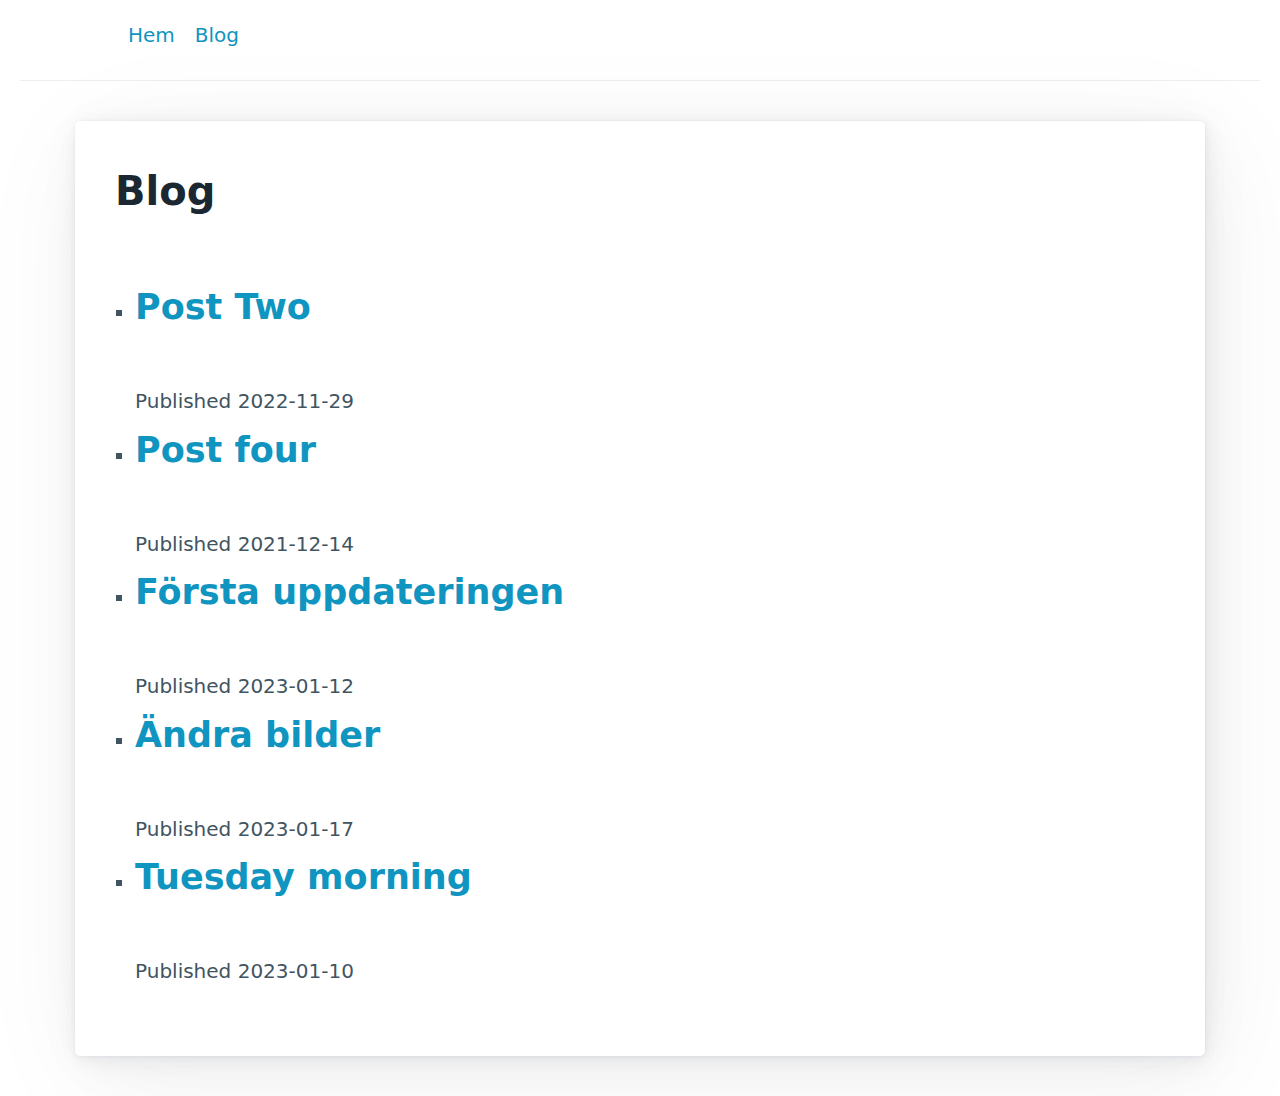
==== commit 58de6d1d: "Deploying to gh-pages from @ Wabuuuu/Wabuuuu.github.io@657b4d7747d0e1c9b0c189aee595cfb3784b7fdb 🚀" ====
--- a/devblog.html
+++ b/devblog.html
@@ -5,15 +5,15 @@
 		<link rel="icon" href="./favicon.png" />
 		<meta name="viewport" content="width=device-width" />
 		<meta http-equiv="content-security-policy" content="">
-		<link href="./_app/immutable/assets/_layout-8003c18b.css" rel="stylesheet">
-		<link rel="modulepreload" href="./_app/immutable/start-99fe7136.js">
-		<link rel="modulepreload" href="./_app/immutable/chunks/index-efcbbb00.js">
-		<link rel="modulepreload" href="./_app/immutable/chunks/singletons-08392291.js">
+		<link href="./_app/immutable/assets/_layout-8c257c6b.css" rel="stylesheet">
+		<link rel="modulepreload" href="./_app/immutable/start-2b4bbd29.js">
+		<link rel="modulepreload" href="./_app/immutable/chunks/index-6a566121.js">
+		<link rel="modulepreload" href="./_app/immutable/chunks/singletons-5dccf18b.js">
 		<link rel="modulepreload" href="./_app/immutable/chunks/preload-helper-41c905a7.js">
-		<link rel="modulepreload" href="./_app/immutable/components/pages/_layout.svelte-f6925622.js">
+		<link rel="modulepreload" href="./_app/immutable/components/pages/_layout.svelte-69769632.js">
 		<link rel="modulepreload" href="./_app/immutable/modules/pages/_layout.js-9cbb603b.js">
 		<link rel="modulepreload" href="./_app/immutable/chunks/_layout-da46b06b.js">
-		<link rel="modulepreload" href="./_app/immutable/components/pages/devblog/_page.svelte-68536e87.js">
+		<link rel="modulepreload" href="./_app/immutable/components/pages/devblog/_page.svelte-485f83e5.js">
 		<link rel="modulepreload" href="./_app/immutable/modules/pages/devblog/_page.js-4b271f59.js">
 		<link rel="modulepreload" href="./_app/immutable/chunks/_page-80848ead.js"><!-- HEAD_svelte-1lc4dl3_START --><link rel="stylesheet" href="/pico.min.css"><style>nav {
       margin-left: 10%;
@@ -30,42 +30,37 @@
 <nav><ul><li><a href="/">Hem</a></li>
     <li><a href="/devblog">Blog</a></li></ul></nav>
 
-<main class="container-fluid"><hr>
+<main class="container-fluid svelte-1cpby5l"><hr>
 
-  <main class="container"><article><h1>Blog</h1>
+  <main class="container svelte-1cpby5l"><article><h1>Blog</h1>
   
-  <ul><li><h2><a href="/devblog/1">Post One
-          </a></h2>
-        Published 2021-12-14
-      </li><li><h2><a href="/devblog/2">Post Two
+  <ul><li><h2><a href="/devblog/2">Post Two
           </a></h2>
         Published 2022-11-29
       </li><li><h2><a href="/devblog/3">Post four
           </a></h2>
         Published 2021-12-14
-      </li><li><h2><a href="/devblog/test">Post three
+      </li><li><h2><a href="/devblog/Torsdag-01-12">Första uppdateringen
           </a></h2>
-        Published 2022-11-30
-      </li><li><h2><a href="/devblog/tester">Tester
+        Published 2023-01-12
+      </li><li><h2><a href="/devblog/tisdag-01-17">Ändra bilder
           </a></h2>
-        Published 2022-11-30
-      </li><li><h2><a href="/devblog/tue_10_jan">Tuesday morning
-          </a></h2>
-        Published 2023-01-10
+        Published 2023-01-17
       </li><li><h2><a href="/devblog/tuesday_morning_10_jan">Tuesday morning
           </a></h2>
         Published 2023-01-10
-      </li></ul></article></main></main>
+      </li></ul></article></main>
+</main>
 
 
-		<script type="module" data-sveltekit-hydrate="132dlnh">
-			import { start } from "./_app/immutable/start-99fe7136.js";
+		<script type="module" data-sveltekit-hydrate="cdsngq">
+			import { start } from "./_app/immutable/start-2b4bbd29.js";
 
 			start({
 				env: {},
 				paths: {"base":"","assets":""},
-				target: document.querySelector('[data-sveltekit-hydrate="132dlnh"]').parentNode,
-				version: "1673353065762",
+				target: document.querySelector('[data-sveltekit-hydrate="cdsngq"]').parentNode,
+				version: "1674126612141",
 				hydrate: {
 					node_ids: [0, 3],
 					data: [null,null],
@@ -73,6 +68,6 @@
 				}
 			});
 		</script>
-	<script type="application/json" data-sveltekit-fetched data-url="/api/posts">{"status":200,"statusText":"","headers":{},"body":"[{\"meta\":{\"title\":\"Post One\",\"date\":\"2021-12-14\"},\"path\":\"1\"},{\"meta\":{\"title\":\"Post Two\",\"date\":\"2022-11-29\",\"count\":25,\"color\":\"cadetblue\",\"list\":[1,2,3,4,\"boo\"]},\"path\":\"2\"},{\"meta\":{\"title\":\"Post four\",\"date\":\"2021-12-14\"},\"path\":\"3\"},{\"meta\":{\"title\":\"Post three\",\"date\":\"2022-11-30\"},\"path\":\"test\"},{\"meta\":{\"title\":\"Tester\",\"date\":\"2022-11-30\"},\"path\":\"tester\"},{\"meta\":{\"title\":\"Tuesday morning\",\"date\":\"2023-01-10\"},\"path\":\"tue_10_jan\"},{\"meta\":{\"title\":\"Tuesday morning\",\"date\":\"2023-01-10\"},\"path\":\"tuesday_morning_10_jan\"}]"}</script></div>
+	<script type="application/json" data-sveltekit-fetched data-url="/api/posts">{"status":200,"statusText":"","headers":{},"body":"[{\"meta\":{\"title\":\"Post Two\",\"date\":\"2022-11-29\",\"count\":25,\"color\":\"cadetblue\",\"list\":[1,2,3,4,\"boo\"]},\"path\":\"2\"},{\"meta\":{\"title\":\"Post four\",\"date\":\"2021-12-14\"},\"path\":\"3\"},{\"meta\":{\"title\":\"Första uppdateringen\",\"date\":\"2023-01-12\"},\"path\":\"Torsdag-01-12\"},{\"meta\":{\"title\":\"Ändra bilder\",\"date\":\"2023-01-17\"},\"path\":\"tisdag-01-17\"},{\"meta\":{\"title\":\"Tuesday morning\",\"date\":\"2023-01-10\"},\"path\":\"tuesday_morning_10_jan\"}]"}</script></div>
 	</body>
 </html>
--- a/_app/immutable/assets/_layout-8c257c6b.css
+++ b/_app/immutable/assets/_layout-8c257c6b.css
@@ -0,0 +1 @@
+code[class*=language-],pre[class*=language-]{background:hsl(220,13%,18%);color:#abb2bf;text-shadow:0 1px rgba(0,0,0,.3);font-family:Fira Code,Fira Mono,Menlo,Consolas,DejaVu Sans Mono,monospace;direction:ltr;text-align:left;white-space:pre;word-spacing:normal;word-break:normal;line-height:1.5;-moz-tab-size:2;-o-tab-size:2;tab-size:2;-webkit-hyphens:none;-moz-hyphens:none;-ms-hyphens:none;hyphens:none}code[class*=language-]::-moz-selection,code[class*=language-] *::-moz-selection,pre[class*=language-] *::-moz-selection{background:hsl(220,13%,28%);color:inherit;text-shadow:none}code[class*=language-]::selection,code[class*=language-] *::selection,pre[class*=language-] *::selection{background:hsl(220,13%,28%);color:inherit;text-shadow:none}pre[class*=language-]{padding:1em;margin:.5em 0;overflow:auto;border-radius:.3em}:not(pre)>code[class*=language-]{padding:.2em .3em;border-radius:.3em;white-space:normal}@media print{code[class*=language-],pre[class*=language-]{text-shadow:none}}.token.comment,.token.prolog,.token.cdata{color:#5c6370}.token.doctype,.token.punctuation,.token.entity{color:#abb2bf}.token.attr-name,.token.class-name,.token.boolean,.token.constant,.token.number,.token.atrule{color:#d19a66}.token.keyword{color:#c678dd}.token.property,.token.tag,.token.symbol,.token.deleted,.token.important{color:#e06c75}.token.selector,.token.string,.token.char,.token.builtin,.token.inserted,.token.regex,.token.attr-value,.token.attr-value>.token.punctuation{color:#98c379}.token.variable,.token.operator,.token.function{color:#61afef}.token.url{color:#56b6c2}.token.attr-value>.token.punctuation.attr-equals,.token.special-attr>.token.attr-value>.token.value.css{color:#abb2bf}.language-css .token.selector{color:#e06c75}.language-css .token.property{color:#abb2bf}.language-css .token.function,.language-css .token.url>.token.function{color:#56b6c2}.language-css .token.url>.token.string.url{color:#98c379}.language-css .token.important,.language-css .token.atrule .token.rule,.language-javascript .token.operator{color:#c678dd}.language-javascript .token.template-string>.token.interpolation>.token.interpolation-punctuation.punctuation{color:#be5046}.language-json .token.operator{color:#abb2bf}.language-json .token.null.keyword{color:#d19a66}.language-markdown .token.url,.language-markdown .token.url>.token.operator,.language-markdown .token.url-reference.url>.token.string{color:#abb2bf}.language-markdown .token.url>.token.content{color:#61afef}.language-markdown .token.url>.token.url,.language-markdown .token.url-reference.url{color:#56b6c2}.language-markdown .token.blockquote.punctuation,.language-markdown .token.hr.punctuation{color:#5c6370;font-style:italic}.language-markdown .token.code-snippet{color:#98c379}.language-markdown .token.bold .token.content{color:#d19a66}.language-markdown .token.italic .token.content{color:#c678dd}.language-markdown .token.strike .token.content,.language-markdown .token.strike .token.punctuation,.language-markdown .token.list.punctuation,.language-markdown .token.title.important>.token.punctuation{color:#e06c75}.token.bold{font-weight:700}.token.comment,.token.italic{font-style:italic}.token.entity{cursor:help}.token.namespace{opacity:.8}.token.token.tab:not(:empty):before,.token.token.cr:before,.token.token.lf:before,.token.token.space:before{color:#abb2bf26;text-shadow:none}div.code-toolbar>.toolbar.toolbar>.toolbar-item{margin-right:.4em}div.code-toolbar>.toolbar.toolbar>.toolbar-item>button,div.code-toolbar>.toolbar.toolbar>.toolbar-item>a,div.code-toolbar>.toolbar.toolbar>.toolbar-item>span{background:hsl(220,13%,26%);color:#828997;padding:.1em .4em;border-radius:.3em}div.code-toolbar>.toolbar.toolbar>.toolbar-item>button:hover,div.code-toolbar>.toolbar.toolbar>.toolbar-item>button:focus,div.code-toolbar>.toolbar.toolbar>.toolbar-item>a:hover,div.code-toolbar>.toolbar.toolbar>.toolbar-item>a:focus,div.code-toolbar>.toolbar.toolbar>.toolbar-item>span:hover,div.code-toolbar>.toolbar.toolbar>.toolbar-item>span:focus{background:hsl(220,13%,28%);color:#abb2bf}.line-highlight.line-highlight{background:hsla(220,100%,80%,.04)}.line-highlight.line-highlight:before,.line-highlight.line-highlight[data-end]:after{background:hsl(220,13%,26%);color:#abb2bf;padding:.1em .6em;border-radius:.3em;box-shadow:0 2px #0003}pre[id].linkable-line-numbers.linkable-line-numbers span.line-numbers-rows>span:hover:before{background-color:#99bbff0a}.line-numbers.line-numbers .line-numbers-rows,.command-line .command-line-prompt{border-right-color:#abb2bf26}.line-numbers .line-numbers-rows>span:before,.command-line .command-line-prompt>span:before{color:#636d83}.rainbow-braces .token.token.punctuation.brace-level-1,.rainbow-braces .token.token.punctuation.brace-level-5,.rainbow-braces .token.token.punctuation.brace-level-9{color:#e06c75}.rainbow-braces .token.token.punctuation.brace-level-2,.rainbow-braces .token.token.punctuation.brace-level-6,.rainbow-braces .token.token.punctuation.brace-level-10{color:#98c379}.rainbow-braces .token.token.punctuation.brace-level-3,.rainbow-braces .token.token.punctuation.brace-level-7,.rainbow-braces .token.token.punctuation.brace-level-11{color:#61afef}.rainbow-braces .token.token.punctuation.brace-level-4,.rainbow-braces .token.token.punctuation.brace-level-8,.rainbow-braces .token.token.punctuation.brace-level-12{color:#c678dd}pre.diff-highlight>code .token.token.deleted:not(.prefix),pre>code.diff-highlight .token.token.deleted:not(.prefix){background-color:#ff526626}pre.diff-highlight>code .token.token.deleted:not(.prefix)::-moz-selection,pre.diff-highlight>code .token.token.deleted:not(.prefix) *::-moz-selection,pre>code.diff-highlight .token.token.deleted:not(.prefix)::-moz-selection,pre>code.diff-highlight .token.token.deleted:not(.prefix) *::-moz-selection{background-color:#fb566940}pre.diff-highlight>code .token.token.deleted:not(.prefix)::selection,pre.diff-highlight>code .token.token.deleted:not(.prefix) *::selection,pre>code.diff-highlight .token.token.deleted:not(.prefix)::selection,pre>code.diff-highlight .token.token.deleted:not(.prefix) *::selection{background-color:#fb566940}pre.diff-highlight>code .token.token.inserted:not(.prefix),pre>code.diff-highlight .token.token.inserted:not(.prefix){background-color:#1aff5b26}pre.diff-highlight>code .token.token.inserted:not(.prefix)::-moz-selection,pre.diff-highlight>code .token.token.inserted:not(.prefix) *::-moz-selection,pre>code.diff-highlight .token.token.inserted:not(.prefix)::-moz-selection,pre>code.diff-highlight .token.token.inserted:not(.prefix) *::-moz-selection{background-color:#38e06240}pre.diff-highlight>code .token.token.inserted:not(.prefix)::selection,pre.diff-highlight>code .token.token.inserted:not(.prefix) *::selection,pre>code.diff-highlight .token.token.inserted:not(.prefix)::selection,pre>code.diff-highlight .token.token.inserted:not(.prefix) *::selection{background-color:#38e06240}.prism-previewer.prism-previewer:before,.prism-previewer-gradient.prism-previewer-gradient div{border-color:#262931}.prism-previewer-color.prism-previewer-color:before,.prism-previewer-gradient.prism-previewer-gradient div,.prism-previewer-easing.prism-previewer-easing:before{border-radius:.3em}.prism-previewer.prism-previewer:after{border-top-color:#262931}.prism-previewer-flipped.prism-previewer-flipped.after{border-bottom-color:#262931}.prism-previewer-angle.prism-previewer-angle:before,.prism-previewer-time.prism-previewer-time:before,.prism-previewer-easing.prism-previewer-easing{background:hsl(219,13%,22%)}.prism-previewer-angle.prism-previewer-angle circle,.prism-previewer-time.prism-previewer-time circle{stroke:#abb2bf;stroke-opacity:1}.prism-previewer-easing.prism-previewer-easing circle,.prism-previewer-easing.prism-previewer-easing path,.prism-previewer-easing.prism-previewer-easing line{stroke:#abb2bf}.prism-previewer-easing.prism-previewer-easing circle{fill:transparent}main.svelte-1cpby5l{background-image:url(https://img.archiexpo.com/images_ae/photo-mg/3852-17555356.jpg);background-size:100%;background-position:-1px -50px}
